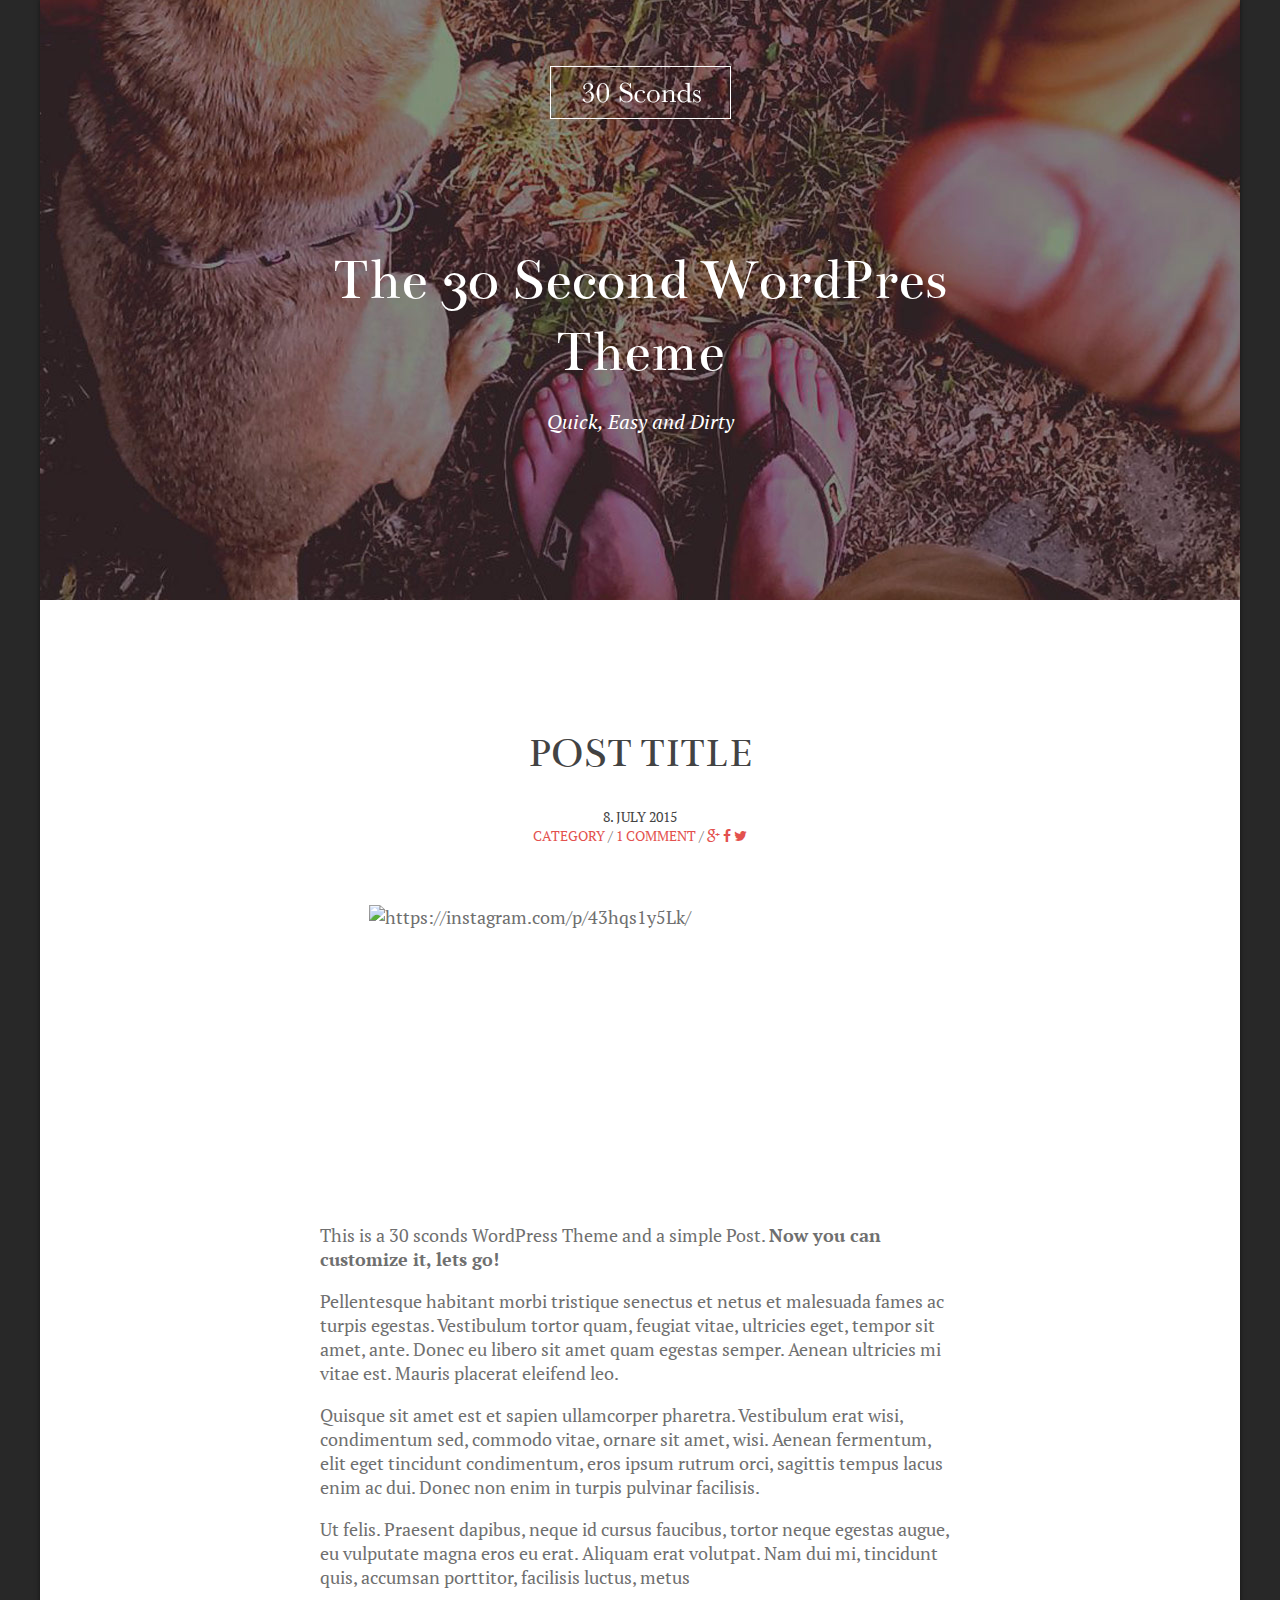
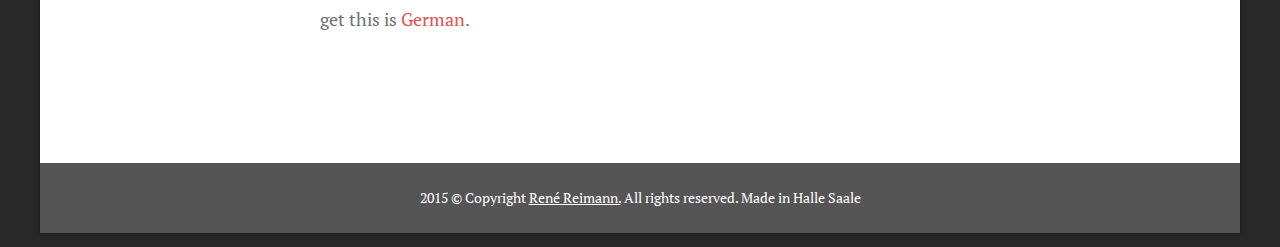
==== index.html @ 8d4a7275 "fix assests german" ====
<!DOCTYPE html>
<html>
  <head>
    <meta charset="utf-8">
    <title>
      The 30 Second WordPres Theme
    </title>
    <meta name="viewport" content="width=device-width, initial-scale=1.0">

    <link href='http://fonts.googleapis.com/css?family=Bentham|PT+Serif:400,700,400italic,700italic' rel='stylesheet' type='text/css'>
    <link href="../../style.css" rel="stylesheet" />
    <link href="../../fonts.css" rel="stylesheet" />

  </head>
  <body>
  
  <!-- Start blog display -->
  <div class="wrapper">
		
         <!-- Header -->
        <header class="header_wrap">
				
	        <section id="header-main" class="site_header row" style="background:url('../../images/coverimage.jpg')">
		        			
	        	<a href="http://derpixler.github.io/30-second-wordpress-theme/" id="logo" class="logo"></a>
                <h1>
                  <a href="HOME_URL">
                    The 30 Second WordPres Theme
                  </a>
                </h1>
                <p>
                  <a href="HOME_URL">
                    Quick, Easy and Dirty
                  </a>
                </p>
                
	        </section>

		</header>
        
        <!-- Posts Area -->
        <main id="primary">
	    	
	        <section id="main" class="main row">
	        				
                <article class="post" role="article" itemscope itemtype="http://schema.org/Article">
                    
                     <!-- Posts header -->
	                <header>
                        
	            	    <h1>
                            <a href="">
                                Post Title
                            </a>
                        </h1>		
                        
                         <!-- Posts header meta -->
                        <div class="entry-meta">
	                        <time itemprop="datePublished" datetime="DATETIME" itemprop="datePublished">
                                8. July 2015
                            </time>
                        
                            
                             <!-- social meida -->
                            <aside>
                                
                                <!-- categories -->
                                <span class="categories">
                                    <a href="#" rel="category">Category</a>
                                </span>
                                
                                <!-- comments count -->
                                <span class="comments"> / 
        	                	    <a href="#comments">
                                        <span class="count">1</span> Comment
                                    </a>
                                </span>
                                
                                <!-- social meida -->
                                <span class="social-share"> / 
                                    <a href="//plusone.google.com/_/+1/confirm?hl=de&url=http://www.playground.wp/?p=1" title="Share on Google+">
                                        <i class="fa fa-google-plus"></i>
                                    </a>
                                    
                                    <a href="//www.facebook.com/sharer.php?u=http://www.playground.wp/?p=1" title="Share on Facebook">
                                        <i class="fa fa-facebook"></i>
                                    </a>
                                    
                                    <a href="//twitter.com/share?url=http://www.playground.wp/?p=1" title="Share on Twitter">
                                        <i class="fa fa-twitter"></i>
                                    </a>
                                </span>
                            
                            </aside>
                            
                        </div>			
                    
                    </header>
                    
                    <!-- The Post -->
	                <main>
	            	    
                        <!-- Posts thumbnail -->
                        <div class="post-thumbnail">
	            	        <img width="543" height="300" src="https://igcdn-photos-f-a.akamaihd.net/hphotos-ak-xfa1/t51.2885-15/11377757_105053943173677_1490745724_n.jpg" class="attachment-post-thumbnail wp-post-image" alt="https://instagram.com/p/43hqs1y5Lk/" />	
                        </div>
	            	    
                        <!-- Post content -->
                        <p>This is a 30 sconds WordPress Theme and a simple Post. <b>Now you can customize it, lets go!</b></p>
                        <p>Pellentesque habitant morbi tristique senectus et netus et malesuada fames ac turpis egestas. Vestibulum tortor quam, feugiat vitae, ultricies eget, tempor sit amet, ante. Donec eu libero sit amet quam egestas semper. Aenean ultricies mi vitae est. Mauris placerat eleifend leo. </p>
                        <p>Quisque sit amet est et sapien ullamcorper pharetra. Vestibulum erat wisi, condimentum sed, commodo vitae, ornare sit amet, wisi. Aenean fermentum, elit eget tincidunt condimentum, eros ipsum rutrum orci, sagittis tempus lacus enim ac dui. Donec non enim in turpis pulvinar facilisis. </p>
                        <p>Ut felis. Praesent dapibus, neque id cursus faucibus, tortor neque egestas augue, eu vulputate magna eros eu erat. Aliquam erat volutpat. Nam dui mi, tincidunt quis, accumsan porttitor, facilisis luctus, metus</p>
	            		<p>get this is <a href="de/">German</a>.</p> 
                    </main>
	            
                    <!-- Posts footer -->
                    <footer>
                        
                        <!-- Posts comments -->
                        	
                    </footer>
                
                </article>		
            
	        </section>
        
        </main>
        
        <!-- Footer -->
        <footer class="site_footer">
        				
        	<section id="footer" class="footer row">
        				
        		<div class="infoline">
        			<p class="mp-site-info">
                        2015 &#169; Copyright <a href="http://www.rene-reimann.de" rel="designer">René Reimann.</a> All rights reserved. Made in Halle Saale
                    </p>		
                </div>
        
        	</section>
        
        </footer>

    </div>

  <!-- End blog display -->

</body>
</html>
---- style.css ----
article,
aside,
details,
figcaption,
figure,
footer,
header,
hgroup,
main,
nav,
section,
summary {
  display: block;
}
audio,
canvas,
video {
  display: inline-block;
}
audio:not([controls]) {
  display: none;
  height: 0;
}
[hidden],
template {
  display: none;
}
html {
  font-family: sans-serif;
  -webkit-text-size-adjust: 100%;
  -ms-text-size-adjust: 100%;
}
body {
  margin: 0;
}
a {
  background: transparent;
}
a:focus {
  outline: thin dotted;
}
a:active,
a:hover {
  outline: 0;
}
h1 {
  font-size: 2em;
  margin: 0.67em 0;
}
abbr.post header h1] {
  border-bottom: 1px dotted;
}
b,
strong {
  font-weight: bold;
}
dfn {
  font-style: italic;
}
hr {
  -moz-box-sizing: content-box;
  box-sizing: content-box;
  height: 0;
}
mark {
  background: #ff0;
  color: #000;
}
code,
kbd,
pre,
samp {
  font-family: monospace, serif;
  font-size: 1em;
}
pre {
  white-space: pre-wrap;
}
q {
  quotes: "\201C" "\201D" "\2018" "\2019";
}
small {
  font-size: 80%;
}
sub,
sup {
  font-size: 75%;
  line-height: 0;
  position: relative;
  vertical-align: baseline;
}
sup {
  top: -0.5em;
}
sub {
  bottom: -0.25em;
}
img {
  border: 0;
}
svg:not(:root) {
  overflow: hidden;
}
figure {
  margin: 0;
}
fieldset {
  border: 1px solid #c0c0c0;
  margin: 0 2px;
  padding: 0.35em 0.625em 0.75em;
}
legend {
  border: 0;
  padding: 0;
}
button,
input,
select,
textarea {
  font-family: inherit;
  font-size: 100%;
  margin: 0;
}
button,
input {
  line-height: normal;
}
button,
select {
  text-transform: none;
}
html input[type="button"],
button,
input[type="reset"],
input[type="submit"] {
  -webkit-appearance: button;
  cursor: pointer;
}
button[disabled],
html input[disabled] {
  cursor: default;
}
input[type="checkbox"],
input[type="radio"] {
  box-sizing: border-box;
  padding: 0;
}
input[type="search"] {
  -webkit-appearance: textfield;
  -webkit-box-sizing: content-box;
  -moz-box-sizing: content-box;
  box-sizing: content-box;
}
input[type="search"]::-webkit-search-cancel-button,
input[type="search"]::-webkit-search-decoration {
  -webkit-appearance: none;
}
button::-moz-focus-inner,
input::-moz-focus-inner {
  border: 0;
  padding: 0;
}
textarea {
  overflow: auto;
  vertical-align: top;
}
table {
  border-collapse: collapse;
  border-spacing: 0;
}
* {
  -webkit-box-sizing: border-box;
  -moz-box-sizing: border-box;
  box-sizing: border-box;
}
html {
  font-size: 1.125em;
  font-family: 'PT Serif';
  background-color: #282828;
}
img {
  max-width: 100%;
  height: auto;
}
.wp-caption {
  max-width: 100%;
}
a,
a:link,
a:visited {
  text-decoration: none;
  color: #e3514e;
}
a:hover,
a:active {
  text-decoration: none;
  color: #ff3632;
}
.wrapper {
  width: 100%;
  margin: 0 auto;
  max-width: 66.66666666666666rem;
  background-color: #ffffff;
  -webkit-box-shadow: 0 0 5px rgba(0,0,0,.5);
  -moz-box-shadow: 0 0 5px rgba(0,0,0,.5);
  box-shadow: 0 0 5px rgba(0,0,0,.5);
}
.header_wrap {
  display: table;
  width: 100%;
  background-color: #0d0603;
  height: 33.33333333333333rem;
  text-align: center;
}
.site_header {
  background-repeat: no-repeat; 
  background-position: center center;
  display: table-cell;
  vertical-align: middle;
  color: #ffffff;
}
.site_header .logo {
  background-image: url('images/logo.png');
  display: inline-block;
  width: 181px;
  height: 53px;
  margin-bottom: 6.666666666666666rem;
}
.site_header h1 {
  margin: 0 auto;
  max-width: 38.888888888888886rem;
  font-family: 'Bentham';
  font-size: 3.333333333333333rem;
  font-weight: 400;
}
.site_header h1 a {
  color: inherit;
}
.site_header p {
  margin-bottom: 5.555555555555555rem;
  font-size: 1.1111111111111112rem;
  font-style: italic;
}
.site_header p a {
  color: inherit;
}
.site_footer .infoline a {
  color: #fff;
  text-decoration:underline;
}
.site_footer .infoline a:hover {
  text-decoration:none;
}
 #primary {
  display: block;
  min-height: 16.666666666666664rem;
  max-width: 35.55555555555556rem;
  margin: 0 auto;
  color: #6f6f6f;
}
.tag_header {
  text-align: center;
  font-weight: normal;
  text-transform: uppercase;
  margin-top: 4.444444444444445rem;
}
.entry-meta {
  text-align: center;
  font-size: 0.7777777777777777rem;
  text-transform: uppercase;
  margin-bottom: 3.333333333333333rem;
}
.entry-meta time,
.post_tags {
  display: inline-block;
  color: #434343;
}
.entry-meta time a,
.post_tags a {
  color: inherit;
}
.entry-meta time a:hover,
.post_tags a:hover {
  color: #ff3632;
}
.separator {
  margin-left: 1.1111111111111112rem;
  margin-right: 1.1111111111111112rem;
}
.post {
  padding-top: 5.555555555555555rem;
}
.post:last-of-type {
  padding-bottom: 5.555555555555555rem;
}
.post h1,
.post h2,
.post h3,
.post h4,
.post h5,
.post h6 {
  font-weight: 400;
  color: #434343;
}
.post img {
  display: block;
  margin-left: auto;
  margin-right: auto;
}
.post header h1 {
  font-family: 'Bentham';
  font-size: 2.333333333333333rem;
  font-weight: 400;
  text-transform: uppercase;
  text-align: center;
  color: #434343;
}
.post header h1 a {
  color: inherit;
}
.post header h1 a:hover,
.post header h1 a:active {
  color: #5d5d5d;
}


.comment-author img {
  float: left;
  height: 83px;
  width: 83px;
  margin-right: 15px;
}

.link_display {
  font-size: 1.2em;
  text-align: center;
}
.after_post {
  text-align: center;
  margin-top: 3em;
  font-weight: bold;
}
.nav_links {
  text-align: center;
  margin-bottom: 6em;
}
.social_links {
  width: 100%;
  max-width: 35.55555555555556rem;
  margin: 3.333333333333333rem auto 6.111111111111111rem;
}
.social_links:before,
.social_links:after {
  content: " ";
  display: table;
}
.social_links:after {
  clear: both;
}
.social_col {
  float: left;
  line-height: 3rem;
  font-size: 0.8888888888888888rem;
  text-align: center;
  color: #555555;
  border-width: 0.05555555555555555rem 0 0.05555555555555555rem 0.05555555555555555rem;
  border-color: #838383;
  border-style: solid;
}
.social_col a {
  width: 100%;
  height: 100%;
  display: block;
  color: inherit;
}
.social_col:last-of-type {
  border-right-width: 0.05555555555555555rem;
}
.social_col:hover {
  border-color: #ff3632 #838383;
}
.social_col:hover a {
  background-color: #ff3632;
  color: #fff;
}
.social_col:hover:last-of-type {
  border-right-color: #ff3632;
}
.social_col:hover:first-of-type {
  border-color: #838383;
}
/* two items */
.social_col:first-child:nth-last-child(2),
.social_col:first-child:nth-last-child(2) ~ .social_col {
  width: 50%;
}
/* three items */
.social_col:first-child:nth-last-child(3),
.social_col:first-child:nth-last-child(3) ~ .social_col {
  width: 33.3333%;
}
/* four items */
.social_col:first-child:nth-last-child(4),
.social_col:first-child:nth-last-child(4) ~ .social_col {
  width: 25%;
}
.site_footer {
  background-color: #555555;
  color: #ffffff;
  text-align: center;
  line-height: 3.888888888888889rem;
  font-size: 0.7777777777777777rem;
}
@media (max-width: 44rem) {
  .site_header img {
    margin-bottom: 2.2222222222222223rem;
  }
   #primary {
    padding-left: 2.2222222222222223rem;
    padding-right: 2.2222222222222223rem;
  }
}
@media (max-width: 30rem) {
  .site_header {
    padding-left: 1.1111111111111112rem;
    padding-right: 1.1111111111111112rem;
  }
  .site_header h1 {
    font-size: 2.5rem;
  }
  .site_header p {
    margin-bottom: 2.7777777777777777rem;
  }
  .post {
    padding-top: 2.7777777777777777rem;
  }
  .post:last-of-type {
    padding-bottom: 2.7777777777777777rem;
  }
  .post header h1 {
    font-size: 2rem;
  }
  .social_links {
    margin: 0 auto 3.0555555555555554rem;
  }
  .social_col {
    line-height: 2.2222222222222223rem;
    font-size: 0.6666666666666666rem;
  }
  .site_footer {
    padding: 0.5555555555555556rem;
    line-height: normal;
  }
}
@media (max-width: 10em) {
  html {
    min-width: 10em;
  }
}
---- fonts.css ----
/**
 * Feature Name: Font Awesome
 * Version:      4.1.0
 * Author:       @davegandy
 * Author URI:   http://fontawesome.io
 * License:      http://fontawesome.io/license (Font: SIL OFL 1.1, CSS: MIT License)
 */
@font-face {
	font-family: 'FontAwesome';
	src: url('../fonts/fontawesome-webfont.eot?v=4.1.0');
	src: url('../fonts/fontawesome-webfont.eot?#iefix&v=4.1.0') format('embedded-opentype'), url('../fonts/fontawesome-webfont.woff?v=4.1.0') format('woff'), url('../fonts/fontawesome-webfont.ttf?v=4.1.0') format('truetype'), url('../fonts/fontawesome-webfont.svg?v=4.1.0#fontawesomeregular') format('svg');
	font-weight: normal;
	font-style: normal;
}
.fa {
	display: inline-block;
	font-family: FontAwesome;
	font-style: normal;
	font-weight: normal;
	line-height: 1;
	-webkit-font-smoothing: antialiased;
	-moz-osx-font-smoothing: grayscale;
}
/* makes the font 33% larger relative to the icon container */
.fa-lg {
	font-size: 1.33333333em;
	line-height: 0.75em;
	vertical-align: -15%;
}
.fa-2x {
	font-size: 2em;
}
.fa-3x {
	font-size: 3em;
}
.fa-4x {
	font-size: 4em;
}
.fa-5x {
	font-size: 5em;
}
.fa-fw {
	width: 1.28571429em;
	text-align: center;
}
.fa-ul {
	padding-left: 0;
	margin-left: 2.14285714em;
	list-style-type: none;
}
.fa-ul > li {
	position: relative;
}
.fa-li {
	position: absolute;
	left: -2.14285714em;
	width: 2.14285714em;
	top: 0.14285714em;
	text-align: center;
}
.fa-li.fa-lg {
	left: -1.85714286em;
}
.fa-border {
	padding: .2em .25em .15em;
	border: solid 0.08em #eeeeee;
	border-radius: .1em;
}
.pull-right {
	float: right;
}
.pull-left {
	float: left;
}
.fa.pull-left {
	margin-right: .3em;
}
.fa.pull-right {
	margin-left: .3em;
}
.fa-spin {
	-webkit-animation: spin 2s infinite linear;
	-moz-animation: spin 2s infinite linear;
	-o-animation: spin 2s infinite linear;
	animation: spin 2s infinite linear;
}
@-moz-keyframes spin {
	0% {
		-moz-transform: rotate(0deg);
	}
	100% {
		-moz-transform: rotate(359deg);
	}
}
@-webkit-keyframes spin {
	0% {
		-webkit-transform: rotate(0deg);
	}
	100% {
		-webkit-transform: rotate(359deg);
	}
}
@-o-keyframes spin {
	0% {
		-o-transform: rotate(0deg);
	}
	100% {
		-o-transform: rotate(359deg);
	}
}
@keyframes spin {
	0% {
		-webkit-transform: rotate(0deg);
		transform: rotate(0deg);
	}
	100% {
		-webkit-transform: rotate(359deg);
		transform: rotate(359deg);
	}
}
.fa-rotate-90 {
	filter: progid:DXImageTransform.Microsoft.BasicImage(rotation=1);
	-webkit-transform: rotate(90deg);
	-moz-transform: rotate(90deg);
	-ms-transform: rotate(90deg);
	-o-transform: rotate(90deg);
	transform: rotate(90deg);
}
.fa-rotate-180 {
	filter: progid:DXImageTransform.Microsoft.BasicImage(rotation=2);
	-webkit-transform: rotate(180deg);
	-moz-transform: rotate(180deg);
	-ms-transform: rotate(180deg);
	-o-transform: rotate(180deg);
	transform: rotate(180deg);
}
.fa-rotate-270 {
	filter: progid:DXImageTransform.Microsoft.BasicImage(rotation=3);
	-webkit-transform: rotate(270deg);
	-moz-transform: rotate(270deg);
	-ms-transform: rotate(270deg);
	-o-transform: rotate(270deg);
	transform: rotate(270deg);
}
.fa-flip-horizontal {
	filter: progid:DXImageTransform.Microsoft.BasicImage(rotation=0, mirror=1);
	-webkit-transform: scale(-1, 1);
	-moz-transform: scale(-1, 1);
	-ms-transform: scale(-1, 1);
	-o-transform: scale(-1, 1);
	transform: scale(-1, 1);
}
.fa-flip-vertical {
	filter: progid:DXImageTransform.Microsoft.BasicImage(rotation=2, mirror=1);
	-webkit-transform: scale(1, -1);
	-moz-transform: scale(1, -1);
	-ms-transform: scale(1, -1);
	-o-transform: scale(1, -1);
	transform: scale(1, -1);
}
.fa-stack {
	position: relative;
	display: inline-block;
	width: 2em;
	height: 2em;
	line-height: 2em;
	vertical-align: middle;
}
.fa-stack-1x,
.fa-stack-2x {
	position: absolute;
	left: 0;
	width: 100%;
	text-align: center;
}
.fa-stack-1x {
	line-height: inherit;
}
.fa-stack-2x {
	font-size: 2em;
}
.fa-inverse {
	color: #ffffff;
}
/* Font Awesome uses the Unicode Private Use Area (PUA) to ensure screen
	 readers do not read off random characters that represent icons */
.fa-glass:before {
	content: "\f000";
}
.fa-music:before {
	content: "\f001";
}
.fa-search:before {
	content: "\f002";
}
.fa-envelope-o:before {
	content: "\f003";
}
.fa-heart:before {
	content: "\f004";
}
.fa-star:before {
	content: "\f005";
}
.fa-star-o:before {
	content: "\f006";
}
.fa-user:before {
	content: "\f007";
}
.fa-film:before {
	content: "\f008";
}
.fa-th-large:before {
	content: "\f009";
}
.fa-th:before {
	content: "\f00a";
}
.fa-th-list:before {
	content: "\f00b";
}
.fa-check:before {
	content: "\f00c";
}
.fa-times:before {
	content: "\f00d";
}
.fa-search-plus:before {
	content: "\f00e";
}
.fa-search-minus:before {
	content: "\f010";
}
.fa-power-off:before {
	content: "\f011";
}
.fa-signal:before {
	content: "\f012";
}
.fa-gear:before,
.fa-cog:before {
	content: "\f013";
}
.fa-trash-o:before {
	content: "\f014";
}
.fa-home:before {
	content: "\f015";
}
.fa-file-o:before {
	content: "\f016";
}
.fa-clock-o:before {
	content: "\f017";
}
.fa-road:before {
	content: "\f018";
}
.fa-download:before {
	content: "\f019";
}
.fa-arrow-circle-o-down:before {
	content: "\f01a";
}
.fa-arrow-circle-o-up:before {
	content: "\f01b";
}
.fa-inbox:before {
	content: "\f01c";
}
.fa-play-circle-o:before {
	content: "\f01d";
}
.fa-rotate-right:before,
.fa-repeat:before {
	content: "\f01e";
}
.fa-refresh:before {
	content: "\f021";
}
.fa-list-alt:before {
	content: "\f022";
}
.fa-lock:before {
	content: "\f023";
}
.fa-flag:before {
	content: "\f024";
}
.fa-headphones:before {
	content: "\f025";
}
.fa-volume-off:before {
	content: "\f026";
}
.fa-volume-down:before {
	content: "\f027";
}
.fa-volume-up:before {
	content: "\f028";
}
.fa-qrcode:before {
	content: "\f029";
}
.fa-barcode:before {
	content: "\f02a";
}
.fa-tag:before {
	content: "\f02b";
}
.fa-tags:before {
	content: "\f02c";
}
.fa-book:before {
	content: "\f02d";
}
.fa-bookmark:before {
	content: "\f02e";
}
.fa-print:before {
	content: "\f02f";
}
.fa-camera:before {
	content: "\f030";
}
.fa-font:before {
	content: "\f031";
}
.fa-bold:before {
	content: "\f032";
}
.fa-italic:before {
	content: "\f033";
}
.fa-text-height:before {
	content: "\f034";
}
.fa-text-width:before {
	content: "\f035";
}
.fa-align-left:before {
	content: "\f036";
}
.fa-align-center:before {
	content: "\f037";
}
.fa-align-right:before {
	content: "\f038";
}
.fa-align-justify:before {
	content: "\f039";
}
.fa-list:before {
	content: "\f03a";
}
.fa-dedent:before,
.fa-outdent:before {
	content: "\f03b";
}
.fa-indent:before {
	content: "\f03c";
}
.fa-video-camera:before {
	content: "\f03d";
}
.fa-photo:before,
.fa-image:before,
.fa-picture-o:before {
	content: "\f03e";
}
.fa-pencil:before {
	content: "\f040";
}
.fa-map-marker:before {
	content: "\f041";
}
.fa-adjust:before {
	content: "\f042";
}
.fa-tint:before {
	content: "\f043";
}
.fa-edit:before,
.fa-pencil-square-o:before {
	content: "\f044";
}
.fa-share-square-o:before {
	content: "\f045";
}
.fa-check-square-o:before {
	content: "\f046";
}
.fa-arrows:before {
	content: "\f047";
}
.fa-step-backward:before {
	content: "\f048";
}
.fa-fast-backward:before {
	content: "\f049";
}
.fa-backward:before {
	content: "\f04a";
}
.fa-play:before {
	content: "\f04b";
}
.fa-pause:before {
	content: "\f04c";
}
.fa-stop:before {
	content: "\f04d";
}
.fa-forward:before {
	content: "\f04e";
}
.fa-fast-forward:before {
	content: "\f050";
}
.fa-step-forward:before {
	content: "\f051";
}
.fa-eject:before {
	content: "\f052";
}
.fa-chevron-left:before {
	content: "\f053";
}
.fa-chevron-right:before {
	content: "\f054";
}
.fa-plus-circle:before {
	content: "\f055";
}
.fa-minus-circle:before {
	content: "\f056";
}
.fa-times-circle:before {
	content: "\f057";
}
.fa-check-circle:before {
	content: "\f058";
}
.fa-question-circle:before {
	content: "\f059";
}
.fa-info-circle:before {
	content: "\f05a";
}
.fa-crosshairs:before {
	content: "\f05b";
}
.fa-times-circle-o:before {
	content: "\f05c";
}
.fa-check-circle-o:before {
	content: "\f05d";
}
.fa-ban:before {
	content: "\f05e";
}
.fa-arrow-left:before {
	content: "\f060";
}
.fa-arrow-right:before {
	content: "\f061";
}
.fa-arrow-up:before {
	content: "\f062";
}
.fa-arrow-down:before {
	content: "\f063";
}
.fa-mail-forward:before,
.fa-share:before {
	content: "\f064";
}
.fa-expand:before {
	content: "\f065";
}
.fa-compress:before {
	content: "\f066";
}
.fa-plus:before {
	content: "\f067";
}
.fa-minus:before {
	content: "\f068";
}
.fa-asterisk:before {
	content: "\f069";
}
.fa-exclamation-circle:before {
	content: "\f06a";
}
.fa-gift:before {
	content: "\f06b";
}
.fa-leaf:before {
	content: "\f06c";
}
.fa-fire:before {
	content: "\f06d";
}
.fa-eye:before {
	content: "\f06e";
}
.fa-eye-slash:before {
	content: "\f070";
}
.fa-warning:before,
.fa-exclamation-triangle:before {
	content: "\f071";
}
.fa-plane:before {
	content: "\f072";
}
.fa-calendar:before {
	content: "\f073";
}
.fa-random:before {
	content: "\f074";
}
.fa-comment:before {
	content: "\f075";
}
.fa-magnet:before {
	content: "\f076";
}
.fa-chevron-up:before {
	content: "\f077";
}
.fa-chevron-down:before {
	content: "\f078";
}
.fa-retweet:before {
	content: "\f079";
}
.fa-shopping-cart:before {
	content: "\f07a";
}
.fa-folder:before {
	content: "\f07b";
}
.fa-folder-open:before {
	content: "\f07c";
}
.fa-arrows-v:before {
	content: "\f07d";
}
.fa-arrows-h:before {
	content: "\f07e";
}
.fa-bar-chart-o:before {
	content: "\f080";
}
.fa-twitter-square:before {
	content: "\f081";
}
.fa-facebook-square:before {
	content: "\f082";
}
.fa-camera-retro:before {
	content: "\f083";
}
.fa-key:before {
	content: "\f084";
}
.fa-gears:before,
.fa-cogs:before {
	content: "\f085";
}
.fa-comments:before {
	content: "\f086";
}
.fa-thumbs-o-up:before {
	content: "\f087";
}
.fa-thumbs-o-down:before {
	content: "\f088";
}
.fa-star-half:before {
	content: "\f089";
}
.fa-heart-o:before {
	content: "\f08a";
}
.fa-sign-out:before {
	content: "\f08b";
}
.fa-linkedin-square:before {
	content: "\f08c";
}
.fa-thumb-tack:before {
	content: "\f08d";
}
.fa-external-link:before {
	content: "\f08e";
}
.fa-sign-in:before {
	content: "\f090";
}
.fa-trophy:before {
	content: "\f091";
}
.fa-github-square:before {
	content: "\f092";
}
.fa-upload:before {
	content: "\f093";
}
.fa-lemon-o:before {
	content: "\f094";
}
.fa-phone:before {
	content: "\f095";
}
.fa-square-o:before {
	content: "\f096";
}
.fa-bookmark-o:before {
	content: "\f097";
}
.fa-phone-square:before {
	content: "\f098";
}
.fa-twitter:before {
	content: "\f099";
}
.fa-facebook:before {
	content: "\f09a";
}
.fa-github:before {
	content: "\f09b";
}
.fa-unlock:before {
	content: "\f09c";
}
.fa-credit-card:before {
	content: "\f09d";
}
.fa-rss:before {
	content: "\f09e";
}
.fa-hdd-o:before {
	content: "\f0a0";
}
.fa-bullhorn:before {
	content: "\f0a1";
}
.fa-bell:before {
	content: "\f0f3";
}
.fa-certificate:before {
	content: "\f0a3";
}
.fa-hand-o-right:before {
	content: "\f0a4";
}
.fa-hand-o-left:before {
	content: "\f0a5";
}
.fa-hand-o-up:before {
	content: "\f0a6";
}
.fa-hand-o-down:before {
	content: "\f0a7";
}
.fa-arrow-circle-left:before {
	content: "\f0a8";
}
.fa-arrow-circle-right:before {
	content: "\f0a9";
}
.fa-arrow-circle-up:before {
	content: "\f0aa";
}
.fa-arrow-circle-down:before {
	content: "\f0ab";
}
.fa-globe:before {
	content: "\f0ac";
}
.fa-wrench:before {
	content: "\f0ad";
}
.fa-tasks:before {
	content: "\f0ae";
}
.fa-filter:before {
	content: "\f0b0";
}
.fa-briefcase:before {
	content: "\f0b1";
}
.fa-arrows-alt:before {
	content: "\f0b2";
}
.fa-group:before,
.fa-users:before {
	content: "\f0c0";
}
.fa-chain:before,
.fa-link:before {
	content: "\f0c1";
}
.fa-cloud:before {
	content: "\f0c2";
}
.fa-flask:before {
	content: "\f0c3";
}
.fa-cut:before,
.fa-scissors:before {
	content: "\f0c4";
}
.fa-copy:before,
.fa-files-o:before {
	content: "\f0c5";
}
.fa-paperclip:before {
	content: "\f0c6";
}
.fa-save:before,
.fa-floppy-o:before {
	content: "\f0c7";
}
.fa-square:before {
	content: "\f0c8";
}
.fa-navicon:before,
.fa-reorder:before,
.fa-bars:before {
	content: "\f0c9";
}
.fa-list-ul:before {
	content: "\f0ca";
}
.fa-list-ol:before {
	content: "\f0cb";
}
.fa-strikethrough:before {
	content: "\f0cc";
}
.fa-underline:before {
	content: "\f0cd";
}
.fa-table:before {
	content: "\f0ce";
}
.fa-magic:before {
	content: "\f0d0";
}
.fa-truck:before {
	content: "\f0d1";
}
.fa-pinterest:before {
	content: "\f0d2";
}
.fa-pinterest-square:before {
	content: "\f0d3";
}
.fa-google-plus-square:before {
	content: "\f0d4";
}
.fa-google-plus:before {
	content: "\f0d5";
}
.fa-money:before {
	content: "\f0d6";
}
.fa-caret-down:before {
	content: "\f0d7";
}
.fa-caret-up:before {
	content: "\f0d8";
}
.fa-caret-left:before {
	content: "\f0d9";
}
.fa-caret-right:before {
	content: "\f0da";
}
.fa-columns:before {
	content: "\f0db";
}
.fa-unsorted:before,
.fa-sort:before {
	content: "\f0dc";
}
.fa-sort-down:before,
.fa-sort-desc:before {
	content: "\f0dd";
}
.fa-sort-up:before,
.fa-sort-asc:before {
	content: "\f0de";
}
.fa-envelope:before {
	content: "\f0e0";
}
.fa-linkedin:before {
	content: "\f0e1";
}
.fa-rotate-left:before,
.fa-undo:before {
	content: "\f0e2";
}
.fa-legal:before,
.fa-gavel:before {
	content: "\f0e3";
}
.fa-dashboard:before,
.fa-tachometer:before {
	content: "\f0e4";
}
.fa-comment-o:before {
	content: "\f0e5";
}
.fa-comments-o:before {
	content: "\f0e6";
}
.fa-flash:before,
.fa-bolt:before {
	content: "\f0e7";
}
.fa-sitemap:before {
	content: "\f0e8";
}
.fa-umbrella:before {
	content: "\f0e9";
}
.fa-paste:before,
.fa-clipboard:before {
	content: "\f0ea";
}
.fa-lightbulb-o:before {
	content: "\f0eb";
}
.fa-exchange:before {
	content: "\f0ec";
}
.fa-cloud-download:before {
	content: "\f0ed";
}
.fa-cloud-upload:before {
	content: "\f0ee";
}
.fa-user-md:before {
	content: "\f0f0";
}
.fa-stethoscope:before {
	content: "\f0f1";
}
.fa-suitcase:before {
	content: "\f0f2";
}
.fa-bell-o:before {
	content: "\f0a2";
}
.fa-coffee:before {
	content: "\f0f4";
}
.fa-cutlery:before {
	content: "\f0f5";
}
.fa-file-text-o:before {
	content: "\f0f6";
}
.fa-building-o:before {
	content: "\f0f7";
}
.fa-hospital-o:before {
	content: "\f0f8";
}
.fa-ambulance:before {
	content: "\f0f9";
}
.fa-medkit:before {
	content: "\f0fa";
}
.fa-fighter-jet:before {
	content: "\f0fb";
}
.fa-beer:before {
	content: "\f0fc";
}
.fa-h-square:before {
	content: "\f0fd";
}
.fa-plus-square:before {
	content: "\f0fe";
}
.fa-angle-double-left:before {
	content: "\f100";
}
.fa-angle-double-right:before {
	content: "\f101";
}
.fa-angle-double-up:before {
	content: "\f102";
}
.fa-angle-double-down:before {
	content: "\f103";
}
.fa-angle-left:before {
	content: "\f104";
}
.fa-angle-right:before {
	content: "\f105";
}
.fa-angle-up:before {
	content: "\f106";
}
.fa-angle-down:before {
	content: "\f107";
}
.fa-desktop:before {
	content: "\f108";
}
.fa-laptop:before {
	content: "\f109";
}
.fa-tablet:before {
	content: "\f10a";
}
.fa-mobile-phone:before,
.fa-mobile:before {
	content: "\f10b";
}
.fa-circle-o:before {
	content: "\f10c";
}
.fa-quote-left:before {
	content: "\f10d";
}
.fa-quote-right:before {
	content: "\f10e";
}
.fa-spinner:before {
	content: "\f110";
}
.fa-circle:before {
	content: "\f111";
}
.fa-mail-reply:before,
.fa-reply:before {
	content: "\f112";
}
.fa-github-alt:before {
	content: "\f113";
}
.fa-folder-o:before {
	content: "\f114";
}
.fa-folder-open-o:before {
	content: "\f115";
}
.fa-smile-o:before {
	content: "\f118";
}
.fa-frown-o:before {
	content: "\f119";
}
.fa-meh-o:before {
	content: "\f11a";
}
.fa-gamepad:before {
	content: "\f11b";
}
.fa-keyboard-o:before {
	content: "\f11c";
}
.fa-flag-o:before {
	content: "\f11d";
}
.fa-flag-checkered:before {
	content: "\f11e";
}
.fa-terminal:before {
	content: "\f120";
}
.fa-code:before {
	content: "\f121";
}
.fa-mail-reply-all:before,
.fa-reply-all:before {
	content: "\f122";
}
.fa-star-half-empty:before,
.fa-star-half-full:before,
.fa-star-half-o:before {
	content: "\f123";
}
.fa-location-arrow:before {
	content: "\f124";
}
.fa-crop:before {
	content: "\f125";
}
.fa-code-fork:before {
	content: "\f126";
}
.fa-unlink:before,
.fa-chain-broken:before {
	content: "\f127";
}
.fa-question:before {
	content: "\f128";
}
.fa-info:before {
	content: "\f129";
}
.fa-exclamation:before {
	content: "\f12a";
}
.fa-superscript:before {
	content: "\f12b";
}
.fa-subscript:before {
	content: "\f12c";
}
.fa-eraser:before {
	content: "\f12d";
}
.fa-puzzle-piece:before {
	content: "\f12e";
}
.fa-microphone:before {
	content: "\f130";
}
.fa-microphone-slash:before {
	content: "\f131";
}
.fa-shield:before {
	content: "\f132";
}
.fa-calendar-o:before {
	content: "\f133";
}
.fa-fire-extinguisher:before {
	content: "\f134";
}
.fa-rocket:before {
	content: "\f135";
}
.fa-maxcdn:before {
	content: "\f136";
}
.fa-chevron-circle-left:before {
	content: "\f137";
}
.fa-chevron-circle-right:before {
	content: "\f138";
}
.fa-chevron-circle-up:before {
	content: "\f139";
}
.fa-chevron-circle-down:before {
	content: "\f13a";
}
.fa-html5:before {
	content: "\f13b";
}
.fa-css3:before {
	content: "\f13c";
}
.fa-anchor:before {
	content: "\f13d";
}
.fa-unlock-alt:before {
	content: "\f13e";
}
.fa-bullseye:before {
	content: "\f140";
}
.fa-ellipsis-h:before {
	content: "\f141";
}
.fa-ellipsis-v:before {
	content: "\f142";
}
.fa-rss-square:before {
	content: "\f143";
}
.fa-play-circle:before {
	content: "\f144";
}
.fa-ticket:before {
	content: "\f145";
}
.fa-minus-square:before {
	content: "\f146";
}
.fa-minus-square-o:before {
	content: "\f147";
}
.fa-level-up:before {
	content: "\f148";
}
.fa-level-down:before {
	content: "\f149";
}
.fa-check-square:before {
	content: "\f14a";
}
.fa-pencil-square:before {
	content: "\f14b";
}
.fa-external-link-square:before {
	content: "\f14c";
}
.fa-share-square:before {
	content: "\f14d";
}
.fa-compass:before {
	content: "\f14e";
}
.fa-toggle-down:before,
.fa-caret-square-o-down:before {
	content: "\f150";
}
.fa-toggle-up:before,
.fa-caret-square-o-up:before {
	content: "\f151";
}
.fa-toggle-right:before,
.fa-caret-square-o-right:before {
	content: "\f152";
}
.fa-euro:before,
.fa-eur:before {
	content: "\f153";
}
.fa-gbp:before {
	content: "\f154";
}
.fa-dollar:before,
.fa-usd:before {
	content: "\f155";
}
.fa-rupee:before,
.fa-inr:before {
	content: "\f156";
}
.fa-cny:before,
.fa-rmb:before,
.fa-yen:before,
.fa-jpy:before {
	content: "\f157";
}
.fa-ruble:before,
.fa-rouble:before,
.fa-rub:before {
	content: "\f158";
}
.fa-won:before,
.fa-krw:before {
	content: "\f159";
}
.fa-bitcoin:before,
.fa-btc:before {
	content: "\f15a";
}
.fa-file:before {
	content: "\f15b";
}
.fa-file-text:before {
	content: "\f15c";
}
.fa-sort-alpha-asc:before {
	content: "\f15d";
}
.fa-sort-alpha-desc:before {
	content: "\f15e";
}
.fa-sort-amount-asc:before {
	content: "\f160";
}
.fa-sort-amount-desc:before {
	content: "\f161";
}
.fa-sort-numeric-asc:before {
	content: "\f162";
}
.fa-sort-numeric-desc:before {
	content: "\f163";
}
.fa-thumbs-up:before {
	content: "\f164";
}
.fa-thumbs-down:before {
	content: "\f165";
}
.fa-youtube-square:before {
	content: "\f166";
}
.fa-youtube:before {
	content: "\f167";
}
.fa-xing:before {
	content: "\f168";
}
.fa-xing-square:before {
	content: "\f169";
}
.fa-youtube-play:before {
	content: "\f16a";
}
.fa-dropbox:before {
	content: "\f16b";
}
.fa-stack-overflow:before {
	content: "\f16c";
}
.fa-instagram:before {
	content: "\f16d";
}
.fa-flickr:before {
	content: "\f16e";
}
.fa-adn:before {
	content: "\f170";
}
.fa-bitbucket:before {
	content: "\f171";
}
.fa-bitbucket-square:before {
	content: "\f172";
}
.fa-tumblr:before {
	content: "\f173";
}
.fa-tumblr-square:before {
	content: "\f174";
}
.fa-long-arrow-down:before {
	content: "\f175";
}
.fa-long-arrow-up:before {
	content: "\f176";
}
.fa-long-arrow-left:before {
	content: "\f177";
}
.fa-long-arrow-right:before {
	content: "\f178";
}
.fa-apple:before {
	content: "\f179";
}
.fa-windows:before {
	content: "\f17a";
}
.fa-android:before {
	content: "\f17b";
}
.fa-linux:before {
	content: "\f17c";
}
.fa-dribbble:before {
	content: "\f17d";
}
.fa-skype:before {
	content: "\f17e";
}
.fa-foursquare:before {
	content: "\f180";
}
.fa-trello:before {
	content: "\f181";
}
.fa-female:before {
	content: "\f182";
}
.fa-male:before {
	content: "\f183";
}
.fa-gittip:before {
	content: "\f184";
}
.fa-sun-o:before {
	content: "\f185";
}
.fa-moon-o:before {
	content: "\f186";
}
.fa-archive:before {
	content: "\f187";
}
.fa-bug:before {
	content: "\f188";
}
.fa-vk:before {
	content: "\f189";
}
.fa-weibo:before {
	content: "\f18a";
}
.fa-renren:before {
	content: "\f18b";
}
.fa-pagelines:before {
	content: "\f18c";
}
.fa-stack-exchange:before {
	content: "\f18d";
}
.fa-arrow-circle-o-right:before {
	content: "\f18e";
}
.fa-arrow-circle-o-left:before {
	content: "\f190";
}
.fa-toggle-left:before,
.fa-caret-square-o-left:before {
	content: "\f191";
}
.fa-dot-circle-o:before {
	content: "\f192";
}
.fa-wheelchair:before {
	content: "\f193";
}
.fa-vimeo-square:before {
	content: "\f194";
}
.fa-turkish-lira:before,
.fa-try:before {
	content: "\f195";
}
.fa-plus-square-o:before {
	content: "\f196";
}
.fa-space-shuttle:before {
	content: "\f197";
}
.fa-slack:before {
	content: "\f198";
}
.fa-envelope-square:before {
	content: "\f199";
}
.fa-wordpress:before {
	content: "\f19a";
}
.fa-openid:before {
	content: "\f19b";
}
.fa-institution:before,
.fa-bank:before,
.fa-university:before {
	content: "\f19c";
}
.fa-mortar-board:before,
.fa-graduation-cap:before {
	content: "\f19d";
}
.fa-yahoo:before {
	content: "\f19e";
}
.fa-google:before {
	content: "\f1a0";
}
.fa-reddit:before {
	content: "\f1a1";
}
.fa-reddit-square:before {
	content: "\f1a2";
}
.fa-stumbleupon-circle:before {
	content: "\f1a3";
}
.fa-stumbleupon:before {
	content: "\f1a4";
}
.fa-delicious:before {
	content: "\f1a5";
}
.fa-digg:before {
	content: "\f1a6";
}
.fa-pied-piper-square:before,
.fa-pied-piper:before {
	content: "\f1a7";
}
.fa-pied-piper-alt:before {
	content: "\f1a8";
}
.fa-drupal:before {
	content: "\f1a9";
}
.fa-joomla:before {
	content: "\f1aa";
}
.fa-language:before {
	content: "\f1ab";
}
.fa-fax:before {
	content: "\f1ac";
}
.fa-building:before {
	content: "\f1ad";
}
.fa-child:before {
	content: "\f1ae";
}
.fa-paw:before {
	content: "\f1b0";
}
.fa-spoon:before {
	content: "\f1b1";
}
.fa-cube:before {
	content: "\f1b2";
}
.fa-cubes:before {
	content: "\f1b3";
}
.fa-behance:before {
	content: "\f1b4";
}
.fa-behance-square:before {
	content: "\f1b5";
}
.fa-steam:before {
	content: "\f1b6";
}
.fa-steam-square:before {
	content: "\f1b7";
}
.fa-recycle:before {
	content: "\f1b8";
}
.fa-automobile:before,
.fa-car:before {
	content: "\f1b9";
}
.fa-cab:before,
.fa-taxi:before {
	content: "\f1ba";
}
.fa-tree:before {
	content: "\f1bb";
}
.fa-spotify:before {
	content: "\f1bc";
}
.fa-deviantart:before {
	content: "\f1bd";
}
.fa-soundcloud:before {
	content: "\f1be";
}
.fa-database:before {
	content: "\f1c0";
}
.fa-file-pdf-o:before {
	content: "\f1c1";
}
.fa-file-word-o:before {
	content: "\f1c2";
}
.fa-file-excel-o:before {
	content: "\f1c3";
}
.fa-file-powerpoint-o:before {
	content: "\f1c4";
}
.fa-file-photo-o:before,
.fa-file-picture-o:before,
.fa-file-image-o:before {
	content: "\f1c5";
}
.fa-file-zip-o:before,
.fa-file-archive-o:before {
	content: "\f1c6";
}
.fa-file-sound-o:before,
.fa-file-audio-o:before {
	content: "\f1c7";
}
.fa-file-movie-o:before,
.fa-file-video-o:before {
	content: "\f1c8";
}
.fa-file-code-o:before {
	content: "\f1c9";
}
.fa-vine:before {
	content: "\f1ca";
}
.fa-codepen:before {
	content: "\f1cb";
}
.fa-jsfiddle:before {
	content: "\f1cc";
}
.fa-life-bouy:before,
.fa-life-saver:before,
.fa-support:before,
.fa-life-ring:before {
	content: "\f1cd";
}
.fa-circle-o-notch:before {
	content: "\f1ce";
}
.fa-ra:before,
.fa-rebel:before {
	content: "\f1d0";
}
.fa-ge:before,
.fa-empire:before {
	content: "\f1d1";
}
.fa-git-square:before {
	content: "\f1d2";
}
.fa-git:before {
	content: "\f1d3";
}
.fa-hacker-news:before {
	content: "\f1d4";
}
.fa-tencent-weibo:before {
	content: "\f1d5";
}
.fa-qq:before {
	content: "\f1d6";
}
.fa-wechat:before,
.fa-weixin:before {
	content: "\f1d7";
}
.fa-send:before,
.fa-paper-plane:before {
	content: "\f1d8";
}
.fa-send-o:before,
.fa-paper-plane-o:before {
	content: "\f1d9";
}
.fa-history:before {
	content: "\f1da";
}
.fa-circle-thin:before {
	content: "\f1db";
}
.fa-header:before {
	content: "\f1dc";
}
.fa-paragraph:before {
	content: "\f1dd";
}
.fa-sliders:before {
	content: "\f1de";
}
.fa-share-alt:before {
	content: "\f1e0";
}
.fa-share-alt-square:before {
	content: "\f1e1";
}
.fa-bomb:before {
	content: "\f1e2";
}
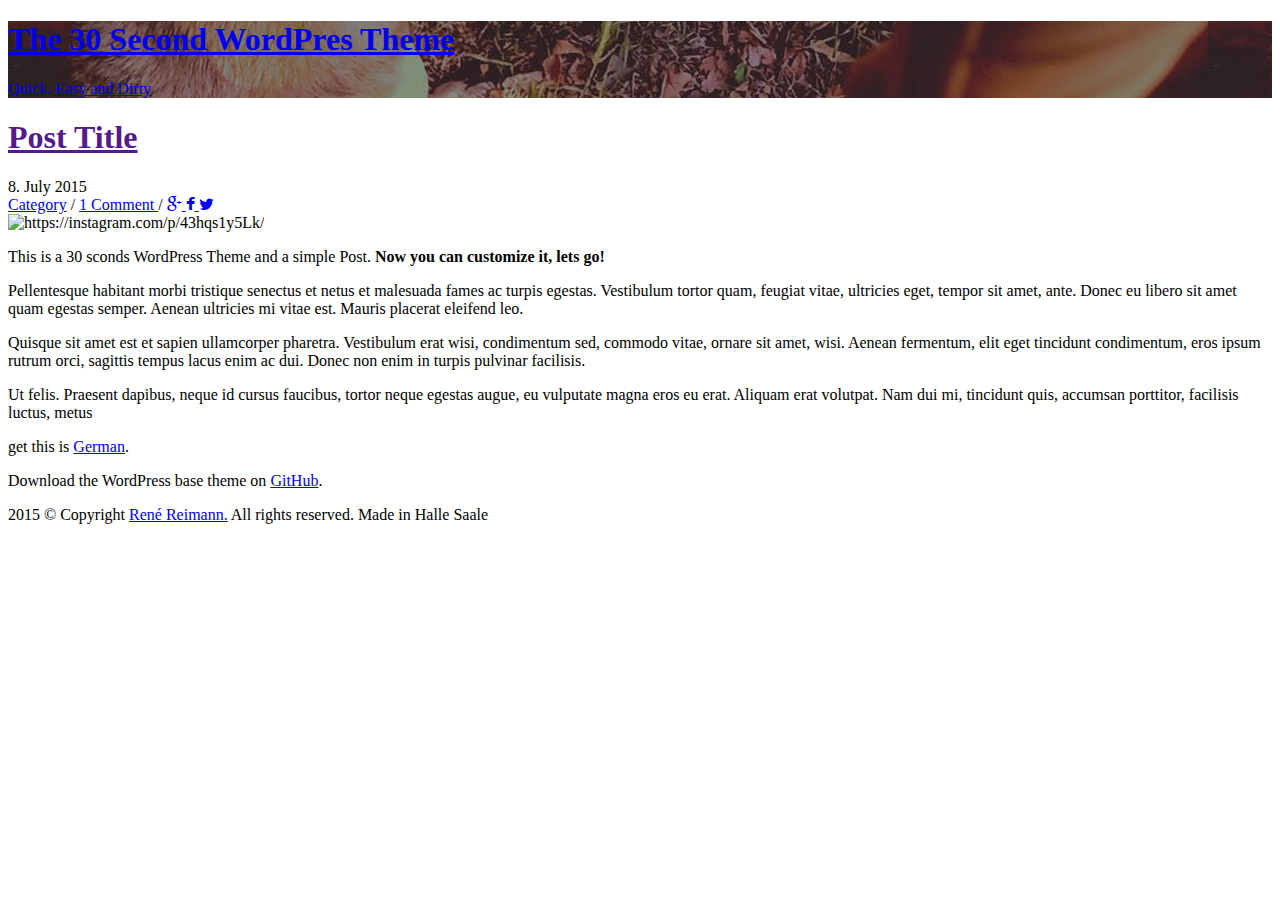
==== commit 5da7cd84: "fix assests german" ====
--- a/index.html
+++ b/index.html
@@ -8,8 +8,8 @@
     <meta name="viewport" content="width=device-width, initial-scale=1.0">
 
     <link href='http://fonts.googleapis.com/css?family=Bentham|PT+Serif:400,700,400italic,700italic' rel='stylesheet' type='text/css'>
-    <link href="../../style.css" rel="stylesheet" />
-    <link href="../../fonts.css" rel="stylesheet" />
+    <link href="assets/css/style.css" rel="stylesheet" />
+    <link href="assets/css/fonts.css" rel="stylesheet" />
 
   </head>
   <body>
@@ -20,7 +20,7 @@
          <!-- Header -->
         <header class="header_wrap">
 				
-	        <section id="header-main" class="site_header row" style="background:url('../../images/coverimage.jpg')">
+	        <section id="header-main" class="site_header row" style="background:url('assets/img/coverimage.jpg')">
 		        			
 	        	<a href="http://derpixler.github.io/30-second-wordpress-theme/" id="logo" class="logo"></a>
                 <h1>
@@ -111,6 +111,8 @@
                         <p>Quisque sit amet est et sapien ullamcorper pharetra. Vestibulum erat wisi, condimentum sed, commodo vitae, ornare sit amet, wisi. Aenean fermentum, elit eget tincidunt condimentum, eros ipsum rutrum orci, sagittis tempus lacus enim ac dui. Donec non enim in turpis pulvinar facilisis. </p>
                         <p>Ut felis. Praesent dapibus, neque id cursus faucibus, tortor neque egestas augue, eu vulputate magna eros eu erat. Aliquam erat volutpat. Nam dui mi, tincidunt quis, accumsan porttitor, facilisis luctus, metus</p>
 	            		<p>get this is <a href="de/">German</a>.</p> 
+                        
+                        <p>Download the WordPress base theme on <a href="https://github.com/derpixler/30-second-wordpress-theme/">GitHub</a>.</p>
                     </main>
 	            
                     <!-- Posts footer -->
--- a/assets/css/style.css
+++ b/assets/css/style.css
@@ -0,0 +1,6 @@
+/**
+ * Feature Name: Main CSS File
+ * Version:      1
+ * Author:       Rene Reimann
+ * Author URI:   www.rene-reimann.de
+ */--- a/assets/css/fonts.css
+++ b/assets/css/fonts.css
@@ -0,0 +1,1567 @@
+/**
+ * Feature Name: Font Awesome
+ * Version:      4.1.0
+ * Author:       @davegandy
+ * Author URI:   http://fontawesome.io
+ * License:      http://fontawesome.io/license (Font: SIL OFL 1.1, CSS: MIT License)
+ */
+@font-face {
+	font-family: 'FontAwesome';
+	src: url('../fonts/fontawesome-webfont.eot?v=4.1.0');
+	src: url('../fonts/fontawesome-webfont.eot?#iefix&v=4.1.0') format('embedded-opentype'), url('../fonts/fontawesome-webfont.woff?v=4.1.0') format('woff'), url('../fonts/fontawesome-webfont.ttf?v=4.1.0') format('truetype'), url('../fonts/fontawesome-webfont.svg?v=4.1.0#fontawesomeregular') format('svg');
+	font-weight: normal;
+	font-style: normal;
+}
+.fa {
+	display: inline-block;
+	font-family: FontAwesome;
+	font-style: normal;
+	font-weight: normal;
+	line-height: 1;
+	-webkit-font-smoothing: antialiased;
+	-moz-osx-font-smoothing: grayscale;
+}
+/* makes the font 33% larger relative to the icon container */
+.fa-lg {
+	font-size: 1.33333333em;
+	line-height: 0.75em;
+	vertical-align: -15%;
+}
+.fa-2x {
+	font-size: 2em;
+}
+.fa-3x {
+	font-size: 3em;
+}
+.fa-4x {
+	font-size: 4em;
+}
+.fa-5x {
+	font-size: 5em;
+}
+.fa-fw {
+	width: 1.28571429em;
+	text-align: center;
+}
+.fa-ul {
+	padding-left: 0;
+	margin-left: 2.14285714em;
+	list-style-type: none;
+}
+.fa-ul > li {
+	position: relative;
+}
+.fa-li {
+	position: absolute;
+	left: -2.14285714em;
+	width: 2.14285714em;
+	top: 0.14285714em;
+	text-align: center;
+}
+.fa-li.fa-lg {
+	left: -1.85714286em;
+}
+.fa-border {
+	padding: .2em .25em .15em;
+	border: solid 0.08em #eeeeee;
+	border-radius: .1em;
+}
+.pull-right {
+	float: right;
+}
+.pull-left {
+	float: left;
+}
+.fa.pull-left {
+	margin-right: .3em;
+}
+.fa.pull-right {
+	margin-left: .3em;
+}
+.fa-spin {
+	-webkit-animation: spin 2s infinite linear;
+	-moz-animation: spin 2s infinite linear;
+	-o-animation: spin 2s infinite linear;
+	animation: spin 2s infinite linear;
+}
+@-moz-keyframes spin {
+	0% {
+		-moz-transform: rotate(0deg);
+	}
+	100% {
+		-moz-transform: rotate(359deg);
+	}
+}
+@-webkit-keyframes spin {
+	0% {
+		-webkit-transform: rotate(0deg);
+	}
+	100% {
+		-webkit-transform: rotate(359deg);
+	}
+}
+@-o-keyframes spin {
+	0% {
+		-o-transform: rotate(0deg);
+	}
+	100% {
+		-o-transform: rotate(359deg);
+	}
+}
+@keyframes spin {
+	0% {
+		-webkit-transform: rotate(0deg);
+		transform: rotate(0deg);
+	}
+	100% {
+		-webkit-transform: rotate(359deg);
+		transform: rotate(359deg);
+	}
+}
+.fa-rotate-90 {
+	filter: progid:DXImageTransform.Microsoft.BasicImage(rotation=1);
+	-webkit-transform: rotate(90deg);
+	-moz-transform: rotate(90deg);
+	-ms-transform: rotate(90deg);
+	-o-transform: rotate(90deg);
+	transform: rotate(90deg);
+}
+.fa-rotate-180 {
+	filter: progid:DXImageTransform.Microsoft.BasicImage(rotation=2);
+	-webkit-transform: rotate(180deg);
+	-moz-transform: rotate(180deg);
+	-ms-transform: rotate(180deg);
+	-o-transform: rotate(180deg);
+	transform: rotate(180deg);
+}
+.fa-rotate-270 {
+	filter: progid:DXImageTransform.Microsoft.BasicImage(rotation=3);
+	-webkit-transform: rotate(270deg);
+	-moz-transform: rotate(270deg);
+	-ms-transform: rotate(270deg);
+	-o-transform: rotate(270deg);
+	transform: rotate(270deg);
+}
+.fa-flip-horizontal {
+	filter: progid:DXImageTransform.Microsoft.BasicImage(rotation=0, mirror=1);
+	-webkit-transform: scale(-1, 1);
+	-moz-transform: scale(-1, 1);
+	-ms-transform: scale(-1, 1);
+	-o-transform: scale(-1, 1);
+	transform: scale(-1, 1);
+}
+.fa-flip-vertical {
+	filter: progid:DXImageTransform.Microsoft.BasicImage(rotation=2, mirror=1);
+	-webkit-transform: scale(1, -1);
+	-moz-transform: scale(1, -1);
+	-ms-transform: scale(1, -1);
+	-o-transform: scale(1, -1);
+	transform: scale(1, -1);
+}
+.fa-stack {
+	position: relative;
+	display: inline-block;
+	width: 2em;
+	height: 2em;
+	line-height: 2em;
+	vertical-align: middle;
+}
+.fa-stack-1x,
+.fa-stack-2x {
+	position: absolute;
+	left: 0;
+	width: 100%;
+	text-align: center;
+}
+.fa-stack-1x {
+	line-height: inherit;
+}
+.fa-stack-2x {
+	font-size: 2em;
+}
+.fa-inverse {
+	color: #ffffff;
+}
+/* Font Awesome uses the Unicode Private Use Area (PUA) to ensure screen
+	 readers do not read off random characters that represent icons */
+.fa-glass:before {
+	content: "\f000";
+}
+.fa-music:before {
+	content: "\f001";
+}
+.fa-search:before {
+	content: "\f002";
+}
+.fa-envelope-o:before {
+	content: "\f003";
+}
+.fa-heart:before {
+	content: "\f004";
+}
+.fa-star:before {
+	content: "\f005";
+}
+.fa-star-o:before {
+	content: "\f006";
+}
+.fa-user:before {
+	content: "\f007";
+}
+.fa-film:before {
+	content: "\f008";
+}
+.fa-th-large:before {
+	content: "\f009";
+}
+.fa-th:before {
+	content: "\f00a";
+}
+.fa-th-list:before {
+	content: "\f00b";
+}
+.fa-check:before {
+	content: "\f00c";
+}
+.fa-times:before {
+	content: "\f00d";
+}
+.fa-search-plus:before {
+	content: "\f00e";
+}
+.fa-search-minus:before {
+	content: "\f010";
+}
+.fa-power-off:before {
+	content: "\f011";
+}
+.fa-signal:before {
+	content: "\f012";
+}
+.fa-gear:before,
+.fa-cog:before {
+	content: "\f013";
+}
+.fa-trash-o:before {
+	content: "\f014";
+}
+.fa-home:before {
+	content: "\f015";
+}
+.fa-file-o:before {
+	content: "\f016";
+}
+.fa-clock-o:before {
+	content: "\f017";
+}
+.fa-road:before {
+	content: "\f018";
+}
+.fa-download:before {
+	content: "\f019";
+}
+.fa-arrow-circle-o-down:before {
+	content: "\f01a";
+}
+.fa-arrow-circle-o-up:before {
+	content: "\f01b";
+}
+.fa-inbox:before {
+	content: "\f01c";
+}
+.fa-play-circle-o:before {
+	content: "\f01d";
+}
+.fa-rotate-right:before,
+.fa-repeat:before {
+	content: "\f01e";
+}
+.fa-refresh:before {
+	content: "\f021";
+}
+.fa-list-alt:before {
+	content: "\f022";
+}
+.fa-lock:before {
+	content: "\f023";
+}
+.fa-flag:before {
+	content: "\f024";
+}
+.fa-headphones:before {
+	content: "\f025";
+}
+.fa-volume-off:before {
+	content: "\f026";
+}
+.fa-volume-down:before {
+	content: "\f027";
+}
+.fa-volume-up:before {
+	content: "\f028";
+}
+.fa-qrcode:before {
+	content: "\f029";
+}
+.fa-barcode:before {
+	content: "\f02a";
+}
+.fa-tag:before {
+	content: "\f02b";
+}
+.fa-tags:before {
+	content: "\f02c";
+}
+.fa-book:before {
+	content: "\f02d";
+}
+.fa-bookmark:before {
+	content: "\f02e";
+}
+.fa-print:before {
+	content: "\f02f";
+}
+.fa-camera:before {
+	content: "\f030";
+}
+.fa-font:before {
+	content: "\f031";
+}
+.fa-bold:before {
+	content: "\f032";
+}
+.fa-italic:before {
+	content: "\f033";
+}
+.fa-text-height:before {
+	content: "\f034";
+}
+.fa-text-width:before {
+	content: "\f035";
+}
+.fa-align-left:before {
+	content: "\f036";
+}
+.fa-align-center:before {
+	content: "\f037";
+}
+.fa-align-right:before {
+	content: "\f038";
+}
+.fa-align-justify:before {
+	content: "\f039";
+}
+.fa-list:before {
+	content: "\f03a";
+}
+.fa-dedent:before,
+.fa-outdent:before {
+	content: "\f03b";
+}
+.fa-indent:before {
+	content: "\f03c";
+}
+.fa-video-camera:before {
+	content: "\f03d";
+}
+.fa-photo:before,
+.fa-image:before,
+.fa-picture-o:before {
+	content: "\f03e";
+}
+.fa-pencil:before {
+	content: "\f040";
+}
+.fa-map-marker:before {
+	content: "\f041";
+}
+.fa-adjust:before {
+	content: "\f042";
+}
+.fa-tint:before {
+	content: "\f043";
+}
+.fa-edit:before,
+.fa-pencil-square-o:before {
+	content: "\f044";
+}
+.fa-share-square-o:before {
+	content: "\f045";
+}
+.fa-check-square-o:before {
+	content: "\f046";
+}
+.fa-arrows:before {
+	content: "\f047";
+}
+.fa-step-backward:before {
+	content: "\f048";
+}
+.fa-fast-backward:before {
+	content: "\f049";
+}
+.fa-backward:before {
+	content: "\f04a";
+}
+.fa-play:before {
+	content: "\f04b";
+}
+.fa-pause:before {
+	content: "\f04c";
+}
+.fa-stop:before {
+	content: "\f04d";
+}
+.fa-forward:before {
+	content: "\f04e";
+}
+.fa-fast-forward:before {
+	content: "\f050";
+}
+.fa-step-forward:before {
+	content: "\f051";
+}
+.fa-eject:before {
+	content: "\f052";
+}
+.fa-chevron-left:before {
+	content: "\f053";
+}
+.fa-chevron-right:before {
+	content: "\f054";
+}
+.fa-plus-circle:before {
+	content: "\f055";
+}
+.fa-minus-circle:before {
+	content: "\f056";
+}
+.fa-times-circle:before {
+	content: "\f057";
+}
+.fa-check-circle:before {
+	content: "\f058";
+}
+.fa-question-circle:before {
+	content: "\f059";
+}
+.fa-info-circle:before {
+	content: "\f05a";
+}
+.fa-crosshairs:before {
+	content: "\f05b";
+}
+.fa-times-circle-o:before {
+	content: "\f05c";
+}
+.fa-check-circle-o:before {
+	content: "\f05d";
+}
+.fa-ban:before {
+	content: "\f05e";
+}
+.fa-arrow-left:before {
+	content: "\f060";
+}
+.fa-arrow-right:before {
+	content: "\f061";
+}
+.fa-arrow-up:before {
+	content: "\f062";
+}
+.fa-arrow-down:before {
+	content: "\f063";
+}
+.fa-mail-forward:before,
+.fa-share:before {
+	content: "\f064";
+}
+.fa-expand:before {
+	content: "\f065";
+}
+.fa-compress:before {
+	content: "\f066";
+}
+.fa-plus:before {
+	content: "\f067";
+}
+.fa-minus:before {
+	content: "\f068";
+}
+.fa-asterisk:before {
+	content: "\f069";
+}
+.fa-exclamation-circle:before {
+	content: "\f06a";
+}
+.fa-gift:before {
+	content: "\f06b";
+}
+.fa-leaf:before {
+	content: "\f06c";
+}
+.fa-fire:before {
+	content: "\f06d";
+}
+.fa-eye:before {
+	content: "\f06e";
+}
+.fa-eye-slash:before {
+	content: "\f070";
+}
+.fa-warning:before,
+.fa-exclamation-triangle:before {
+	content: "\f071";
+}
+.fa-plane:before {
+	content: "\f072";
+}
+.fa-calendar:before {
+	content: "\f073";
+}
+.fa-random:before {
+	content: "\f074";
+}
+.fa-comment:before {
+	content: "\f075";
+}
+.fa-magnet:before {
+	content: "\f076";
+}
+.fa-chevron-up:before {
+	content: "\f077";
+}
+.fa-chevron-down:before {
+	content: "\f078";
+}
+.fa-retweet:before {
+	content: "\f079";
+}
+.fa-shopping-cart:before {
+	content: "\f07a";
+}
+.fa-folder:before {
+	content: "\f07b";
+}
+.fa-folder-open:before {
+	content: "\f07c";
+}
+.fa-arrows-v:before {
+	content: "\f07d";
+}
+.fa-arrows-h:before {
+	content: "\f07e";
+}
+.fa-bar-chart-o:before {
+	content: "\f080";
+}
+.fa-twitter-square:before {
+	content: "\f081";
+}
+.fa-facebook-square:before {
+	content: "\f082";
+}
+.fa-camera-retro:before {
+	content: "\f083";
+}
+.fa-key:before {
+	content: "\f084";
+}
+.fa-gears:before,
+.fa-cogs:before {
+	content: "\f085";
+}
+.fa-comments:before {
+	content: "\f086";
+}
+.fa-thumbs-o-up:before {
+	content: "\f087";
+}
+.fa-thumbs-o-down:before {
+	content: "\f088";
+}
+.fa-star-half:before {
+	content: "\f089";
+}
+.fa-heart-o:before {
+	content: "\f08a";
+}
+.fa-sign-out:before {
+	content: "\f08b";
+}
+.fa-linkedin-square:before {
+	content: "\f08c";
+}
+.fa-thumb-tack:before {
+	content: "\f08d";
+}
+.fa-external-link:before {
+	content: "\f08e";
+}
+.fa-sign-in:before {
+	content: "\f090";
+}
+.fa-trophy:before {
+	content: "\f091";
+}
+.fa-github-square:before {
+	content: "\f092";
+}
+.fa-upload:before {
+	content: "\f093";
+}
+.fa-lemon-o:before {
+	content: "\f094";
+}
+.fa-phone:before {
+	content: "\f095";
+}
+.fa-square-o:before {
+	content: "\f096";
+}
+.fa-bookmark-o:before {
+	content: "\f097";
+}
+.fa-phone-square:before {
+	content: "\f098";
+}
+.fa-twitter:before {
+	content: "\f099";
+}
+.fa-facebook:before {
+	content: "\f09a";
+}
+.fa-github:before {
+	content: "\f09b";
+}
+.fa-unlock:before {
+	content: "\f09c";
+}
+.fa-credit-card:before {
+	content: "\f09d";
+}
+.fa-rss:before {
+	content: "\f09e";
+}
+.fa-hdd-o:before {
+	content: "\f0a0";
+}
+.fa-bullhorn:before {
+	content: "\f0a1";
+}
+.fa-bell:before {
+	content: "\f0f3";
+}
+.fa-certificate:before {
+	content: "\f0a3";
+}
+.fa-hand-o-right:before {
+	content: "\f0a4";
+}
+.fa-hand-o-left:before {
+	content: "\f0a5";
+}
+.fa-hand-o-up:before {
+	content: "\f0a6";
+}
+.fa-hand-o-down:before {
+	content: "\f0a7";
+}
+.fa-arrow-circle-left:before {
+	content: "\f0a8";
+}
+.fa-arrow-circle-right:before {
+	content: "\f0a9";
+}
+.fa-arrow-circle-up:before {
+	content: "\f0aa";
+}
+.fa-arrow-circle-down:before {
+	content: "\f0ab";
+}
+.fa-globe:before {
+	content: "\f0ac";
+}
+.fa-wrench:before {
+	content: "\f0ad";
+}
+.fa-tasks:before {
+	content: "\f0ae";
+}
+.fa-filter:before {
+	content: "\f0b0";
+}
+.fa-briefcase:before {
+	content: "\f0b1";
+}
+.fa-arrows-alt:before {
+	content: "\f0b2";
+}
+.fa-group:before,
+.fa-users:before {
+	content: "\f0c0";
+}
+.fa-chain:before,
+.fa-link:before {
+	content: "\f0c1";
+}
+.fa-cloud:before {
+	content: "\f0c2";
+}
+.fa-flask:before {
+	content: "\f0c3";
+}
+.fa-cut:before,
+.fa-scissors:before {
+	content: "\f0c4";
+}
+.fa-copy:before,
+.fa-files-o:before {
+	content: "\f0c5";
+}
+.fa-paperclip:before {
+	content: "\f0c6";
+}
+.fa-save:before,
+.fa-floppy-o:before {
+	content: "\f0c7";
+}
+.fa-square:before {
+	content: "\f0c8";
+}
+.fa-navicon:before,
+.fa-reorder:before,
+.fa-bars:before {
+	content: "\f0c9";
+}
+.fa-list-ul:before {
+	content: "\f0ca";
+}
+.fa-list-ol:before {
+	content: "\f0cb";
+}
+.fa-strikethrough:before {
+	content: "\f0cc";
+}
+.fa-underline:before {
+	content: "\f0cd";
+}
+.fa-table:before {
+	content: "\f0ce";
+}
+.fa-magic:before {
+	content: "\f0d0";
+}
+.fa-truck:before {
+	content: "\f0d1";
+}
+.fa-pinterest:before {
+	content: "\f0d2";
+}
+.fa-pinterest-square:before {
+	content: "\f0d3";
+}
+.fa-google-plus-square:before {
+	content: "\f0d4";
+}
+.fa-google-plus:before {
+	content: "\f0d5";
+}
+.fa-money:before {
+	content: "\f0d6";
+}
+.fa-caret-down:before {
+	content: "\f0d7";
+}
+.fa-caret-up:before {
+	content: "\f0d8";
+}
+.fa-caret-left:before {
+	content: "\f0d9";
+}
+.fa-caret-right:before {
+	content: "\f0da";
+}
+.fa-columns:before {
+	content: "\f0db";
+}
+.fa-unsorted:before,
+.fa-sort:before {
+	content: "\f0dc";
+}
+.fa-sort-down:before,
+.fa-sort-desc:before {
+	content: "\f0dd";
+}
+.fa-sort-up:before,
+.fa-sort-asc:before {
+	content: "\f0de";
+}
+.fa-envelope:before {
+	content: "\f0e0";
+}
+.fa-linkedin:before {
+	content: "\f0e1";
+}
+.fa-rotate-left:before,
+.fa-undo:before {
+	content: "\f0e2";
+}
+.fa-legal:before,
+.fa-gavel:before {
+	content: "\f0e3";
+}
+.fa-dashboard:before,
+.fa-tachometer:before {
+	content: "\f0e4";
+}
+.fa-comment-o:before {
+	content: "\f0e5";
+}
+.fa-comments-o:before {
+	content: "\f0e6";
+}
+.fa-flash:before,
+.fa-bolt:before {
+	content: "\f0e7";
+}
+.fa-sitemap:before {
+	content: "\f0e8";
+}
+.fa-umbrella:before {
+	content: "\f0e9";
+}
+.fa-paste:before,
+.fa-clipboard:before {
+	content: "\f0ea";
+}
+.fa-lightbulb-o:before {
+	content: "\f0eb";
+}
+.fa-exchange:before {
+	content: "\f0ec";
+}
+.fa-cloud-download:before {
+	content: "\f0ed";
+}
+.fa-cloud-upload:before {
+	content: "\f0ee";
+}
+.fa-user-md:before {
+	content: "\f0f0";
+}
+.fa-stethoscope:before {
+	content: "\f0f1";
+}
+.fa-suitcase:before {
+	content: "\f0f2";
+}
+.fa-bell-o:before {
+	content: "\f0a2";
+}
+.fa-coffee:before {
+	content: "\f0f4";
+}
+.fa-cutlery:before {
+	content: "\f0f5";
+}
+.fa-file-text-o:before {
+	content: "\f0f6";
+}
+.fa-building-o:before {
+	content: "\f0f7";
+}
+.fa-hospital-o:before {
+	content: "\f0f8";
+}
+.fa-ambulance:before {
+	content: "\f0f9";
+}
+.fa-medkit:before {
+	content: "\f0fa";
+}
+.fa-fighter-jet:before {
+	content: "\f0fb";
+}
+.fa-beer:before {
+	content: "\f0fc";
+}
+.fa-h-square:before {
+	content: "\f0fd";
+}
+.fa-plus-square:before {
+	content: "\f0fe";
+}
+.fa-angle-double-left:before {
+	content: "\f100";
+}
+.fa-angle-double-right:before {
+	content: "\f101";
+}
+.fa-angle-double-up:before {
+	content: "\f102";
+}
+.fa-angle-double-down:before {
+	content: "\f103";
+}
+.fa-angle-left:before {
+	content: "\f104";
+}
+.fa-angle-right:before {
+	content: "\f105";
+}
+.fa-angle-up:before {
+	content: "\f106";
+}
+.fa-angle-down:before {
+	content: "\f107";
+}
+.fa-desktop:before {
+	content: "\f108";
+}
+.fa-laptop:before {
+	content: "\f109";
+}
+.fa-tablet:before {
+	content: "\f10a";
+}
+.fa-mobile-phone:before,
+.fa-mobile:before {
+	content: "\f10b";
+}
+.fa-circle-o:before {
+	content: "\f10c";
+}
+.fa-quote-left:before {
+	content: "\f10d";
+}
+.fa-quote-right:before {
+	content: "\f10e";
+}
+.fa-spinner:before {
+	content: "\f110";
+}
+.fa-circle:before {
+	content: "\f111";
+}
+.fa-mail-reply:before,
+.fa-reply:before {
+	content: "\f112";
+}
+.fa-github-alt:before {
+	content: "\f113";
+}
+.fa-folder-o:before {
+	content: "\f114";
+}
+.fa-folder-open-o:before {
+	content: "\f115";
+}
+.fa-smile-o:before {
+	content: "\f118";
+}
+.fa-frown-o:before {
+	content: "\f119";
+}
+.fa-meh-o:before {
+	content: "\f11a";
+}
+.fa-gamepad:before {
+	content: "\f11b";
+}
+.fa-keyboard-o:before {
+	content: "\f11c";
+}
+.fa-flag-o:before {
+	content: "\f11d";
+}
+.fa-flag-checkered:before {
+	content: "\f11e";
+}
+.fa-terminal:before {
+	content: "\f120";
+}
+.fa-code:before {
+	content: "\f121";
+}
+.fa-mail-reply-all:before,
+.fa-reply-all:before {
+	content: "\f122";
+}
+.fa-star-half-empty:before,
+.fa-star-half-full:before,
+.fa-star-half-o:before {
+	content: "\f123";
+}
+.fa-location-arrow:before {
+	content: "\f124";
+}
+.fa-crop:before {
+	content: "\f125";
+}
+.fa-code-fork:before {
+	content: "\f126";
+}
+.fa-unlink:before,
+.fa-chain-broken:before {
+	content: "\f127";
+}
+.fa-question:before {
+	content: "\f128";
+}
+.fa-info:before {
+	content: "\f129";
+}
+.fa-exclamation:before {
+	content: "\f12a";
+}
+.fa-superscript:before {
+	content: "\f12b";
+}
+.fa-subscript:before {
+	content: "\f12c";
+}
+.fa-eraser:before {
+	content: "\f12d";
+}
+.fa-puzzle-piece:before {
+	content: "\f12e";
+}
+.fa-microphone:before {
+	content: "\f130";
+}
+.fa-microphone-slash:before {
+	content: "\f131";
+}
+.fa-shield:before {
+	content: "\f132";
+}
+.fa-calendar-o:before {
+	content: "\f133";
+}
+.fa-fire-extinguisher:before {
+	content: "\f134";
+}
+.fa-rocket:before {
+	content: "\f135";
+}
+.fa-maxcdn:before {
+	content: "\f136";
+}
+.fa-chevron-circle-left:before {
+	content: "\f137";
+}
+.fa-chevron-circle-right:before {
+	content: "\f138";
+}
+.fa-chevron-circle-up:before {
+	content: "\f139";
+}
+.fa-chevron-circle-down:before {
+	content: "\f13a";
+}
+.fa-html5:before {
+	content: "\f13b";
+}
+.fa-css3:before {
+	content: "\f13c";
+}
+.fa-anchor:before {
+	content: "\f13d";
+}
+.fa-unlock-alt:before {
+	content: "\f13e";
+}
+.fa-bullseye:before {
+	content: "\f140";
+}
+.fa-ellipsis-h:before {
+	content: "\f141";
+}
+.fa-ellipsis-v:before {
+	content: "\f142";
+}
+.fa-rss-square:before {
+	content: "\f143";
+}
+.fa-play-circle:before {
+	content: "\f144";
+}
+.fa-ticket:before {
+	content: "\f145";
+}
+.fa-minus-square:before {
+	content: "\f146";
+}
+.fa-minus-square-o:before {
+	content: "\f147";
+}
+.fa-level-up:before {
+	content: "\f148";
+}
+.fa-level-down:before {
+	content: "\f149";
+}
+.fa-check-square:before {
+	content: "\f14a";
+}
+.fa-pencil-square:before {
+	content: "\f14b";
+}
+.fa-external-link-square:before {
+	content: "\f14c";
+}
+.fa-share-square:before {
+	content: "\f14d";
+}
+.fa-compass:before {
+	content: "\f14e";
+}
+.fa-toggle-down:before,
+.fa-caret-square-o-down:before {
+	content: "\f150";
+}
+.fa-toggle-up:before,
+.fa-caret-square-o-up:before {
+	content: "\f151";
+}
+.fa-toggle-right:before,
+.fa-caret-square-o-right:before {
+	content: "\f152";
+}
+.fa-euro:before,
+.fa-eur:before {
+	content: "\f153";
+}
+.fa-gbp:before {
+	content: "\f154";
+}
+.fa-dollar:before,
+.fa-usd:before {
+	content: "\f155";
+}
+.fa-rupee:before,
+.fa-inr:before {
+	content: "\f156";
+}
+.fa-cny:before,
+.fa-rmb:before,
+.fa-yen:before,
+.fa-jpy:before {
+	content: "\f157";
+}
+.fa-ruble:before,
+.fa-rouble:before,
+.fa-rub:before {
+	content: "\f158";
+}
+.fa-won:before,
+.fa-krw:before {
+	content: "\f159";
+}
+.fa-bitcoin:before,
+.fa-btc:before {
+	content: "\f15a";
+}
+.fa-file:before {
+	content: "\f15b";
+}
+.fa-file-text:before {
+	content: "\f15c";
+}
+.fa-sort-alpha-asc:before {
+	content: "\f15d";
+}
+.fa-sort-alpha-desc:before {
+	content: "\f15e";
+}
+.fa-sort-amount-asc:before {
+	content: "\f160";
+}
+.fa-sort-amount-desc:before {
+	content: "\f161";
+}
+.fa-sort-numeric-asc:before {
+	content: "\f162";
+}
+.fa-sort-numeric-desc:before {
+	content: "\f163";
+}
+.fa-thumbs-up:before {
+	content: "\f164";
+}
+.fa-thumbs-down:before {
+	content: "\f165";
+}
+.fa-youtube-square:before {
+	content: "\f166";
+}
+.fa-youtube:before {
+	content: "\f167";
+}
+.fa-xing:before {
+	content: "\f168";
+}
+.fa-xing-square:before {
+	content: "\f169";
+}
+.fa-youtube-play:before {
+	content: "\f16a";
+}
+.fa-dropbox:before {
+	content: "\f16b";
+}
+.fa-stack-overflow:before {
+	content: "\f16c";
+}
+.fa-instagram:before {
+	content: "\f16d";
+}
+.fa-flickr:before {
+	content: "\f16e";
+}
+.fa-adn:before {
+	content: "\f170";
+}
+.fa-bitbucket:before {
+	content: "\f171";
+}
+.fa-bitbucket-square:before {
+	content: "\f172";
+}
+.fa-tumblr:before {
+	content: "\f173";
+}
+.fa-tumblr-square:before {
+	content: "\f174";
+}
+.fa-long-arrow-down:before {
+	content: "\f175";
+}
+.fa-long-arrow-up:before {
+	content: "\f176";
+}
+.fa-long-arrow-left:before {
+	content: "\f177";
+}
+.fa-long-arrow-right:before {
+	content: "\f178";
+}
+.fa-apple:before {
+	content: "\f179";
+}
+.fa-windows:before {
+	content: "\f17a";
+}
+.fa-android:before {
+	content: "\f17b";
+}
+.fa-linux:before {
+	content: "\f17c";
+}
+.fa-dribbble:before {
+	content: "\f17d";
+}
+.fa-skype:before {
+	content: "\f17e";
+}
+.fa-foursquare:before {
+	content: "\f180";
+}
+.fa-trello:before {
+	content: "\f181";
+}
+.fa-female:before {
+	content: "\f182";
+}
+.fa-male:before {
+	content: "\f183";
+}
+.fa-gittip:before {
+	content: "\f184";
+}
+.fa-sun-o:before {
+	content: "\f185";
+}
+.fa-moon-o:before {
+	content: "\f186";
+}
+.fa-archive:before {
+	content: "\f187";
+}
+.fa-bug:before {
+	content: "\f188";
+}
+.fa-vk:before {
+	content: "\f189";
+}
+.fa-weibo:before {
+	content: "\f18a";
+}
+.fa-renren:before {
+	content: "\f18b";
+}
+.fa-pagelines:before {
+	content: "\f18c";
+}
+.fa-stack-exchange:before {
+	content: "\f18d";
+}
+.fa-arrow-circle-o-right:before {
+	content: "\f18e";
+}
+.fa-arrow-circle-o-left:before {
+	content: "\f190";
+}
+.fa-toggle-left:before,
+.fa-caret-square-o-left:before {
+	content: "\f191";
+}
+.fa-dot-circle-o:before {
+	content: "\f192";
+}
+.fa-wheelchair:before {
+	content: "\f193";
+}
+.fa-vimeo-square:before {
+	content: "\f194";
+}
+.fa-turkish-lira:before,
+.fa-try:before {
+	content: "\f195";
+}
+.fa-plus-square-o:before {
+	content: "\f196";
+}
+.fa-space-shuttle:before {
+	content: "\f197";
+}
+.fa-slack:before {
+	content: "\f198";
+}
+.fa-envelope-square:before {
+	content: "\f199";
+}
+.fa-wordpress:before {
+	content: "\f19a";
+}
+.fa-openid:before {
+	content: "\f19b";
+}
+.fa-institution:before,
+.fa-bank:before,
+.fa-university:before {
+	content: "\f19c";
+}
+.fa-mortar-board:before,
+.fa-graduation-cap:before {
+	content: "\f19d";
+}
+.fa-yahoo:before {
+	content: "\f19e";
+}
+.fa-google:before {
+	content: "\f1a0";
+}
+.fa-reddit:before {
+	content: "\f1a1";
+}
+.fa-reddit-square:before {
+	content: "\f1a2";
+}
+.fa-stumbleupon-circle:before {
+	content: "\f1a3";
+}
+.fa-stumbleupon:before {
+	content: "\f1a4";
+}
+.fa-delicious:before {
+	content: "\f1a5";
+}
+.fa-digg:before {
+	content: "\f1a6";
+}
+.fa-pied-piper-square:before,
+.fa-pied-piper:before {
+	content: "\f1a7";
+}
+.fa-pied-piper-alt:before {
+	content: "\f1a8";
+}
+.fa-drupal:before {
+	content: "\f1a9";
+}
+.fa-joomla:before {
+	content: "\f1aa";
+}
+.fa-language:before {
+	content: "\f1ab";
+}
+.fa-fax:before {
+	content: "\f1ac";
+}
+.fa-building:before {
+	content: "\f1ad";
+}
+.fa-child:before {
+	content: "\f1ae";
+}
+.fa-paw:before {
+	content: "\f1b0";
+}
+.fa-spoon:before {
+	content: "\f1b1";
+}
+.fa-cube:before {
+	content: "\f1b2";
+}
+.fa-cubes:before {
+	content: "\f1b3";
+}
+.fa-behance:before {
+	content: "\f1b4";
+}
+.fa-behance-square:before {
+	content: "\f1b5";
+}
+.fa-steam:before {
+	content: "\f1b6";
+}
+.fa-steam-square:before {
+	content: "\f1b7";
+}
+.fa-recycle:before {
+	content: "\f1b8";
+}
+.fa-automobile:before,
+.fa-car:before {
+	content: "\f1b9";
+}
+.fa-cab:before,
+.fa-taxi:before {
+	content: "\f1ba";
+}
+.fa-tree:before {
+	content: "\f1bb";
+}
+.fa-spotify:before {
+	content: "\f1bc";
+}
+.fa-deviantart:before {
+	content: "\f1bd";
+}
+.fa-soundcloud:before {
+	content: "\f1be";
+}
+.fa-database:before {
+	content: "\f1c0";
+}
+.fa-file-pdf-o:before {
+	content: "\f1c1";
+}
+.fa-file-word-o:before {
+	content: "\f1c2";
+}
+.fa-file-excel-o:before {
+	content: "\f1c3";
+}
+.fa-file-powerpoint-o:before {
+	content: "\f1c4";
+}
+.fa-file-photo-o:before,
+.fa-file-picture-o:before,
+.fa-file-image-o:before {
+	content: "\f1c5";
+}
+.fa-file-zip-o:before,
+.fa-file-archive-o:before {
+	content: "\f1c6";
+}
+.fa-file-sound-o:before,
+.fa-file-audio-o:before {
+	content: "\f1c7";
+}
+.fa-file-movie-o:before,
+.fa-file-video-o:before {
+	content: "\f1c8";
+}
+.fa-file-code-o:before {
+	content: "\f1c9";
+}
+.fa-vine:before {
+	content: "\f1ca";
+}
+.fa-codepen:before {
+	content: "\f1cb";
+}
+.fa-jsfiddle:before {
+	content: "\f1cc";
+}
+.fa-life-bouy:before,
+.fa-life-saver:before,
+.fa-support:before,
+.fa-life-ring:before {
+	content: "\f1cd";
+}
+.fa-circle-o-notch:before {
+	content: "\f1ce";
+}
+.fa-ra:before,
+.fa-rebel:before {
+	content: "\f1d0";
+}
+.fa-ge:before,
+.fa-empire:before {
+	content: "\f1d1";
+}
+.fa-git-square:before {
+	content: "\f1d2";
+}
+.fa-git:before {
+	content: "\f1d3";
+}
+.fa-hacker-news:before {
+	content: "\f1d4";
+}
+.fa-tencent-weibo:before {
+	content: "\f1d5";
+}
+.fa-qq:before {
+	content: "\f1d6";
+}
+.fa-wechat:before,
+.fa-weixin:before {
+	content: "\f1d7";
+}
+.fa-send:before,
+.fa-paper-plane:before {
+	content: "\f1d8";
+}
+.fa-send-o:before,
+.fa-paper-plane-o:before {
+	content: "\f1d9";
+}
+.fa-history:before {
+	content: "\f1da";
+}
+.fa-circle-thin:before {
+	content: "\f1db";
+}
+.fa-header:before {
+	content: "\f1dc";
+}
+.fa-paragraph:before {
+	content: "\f1dd";
+}
+.fa-sliders:before {
+	content: "\f1de";
+}
+.fa-share-alt:before {
+	content: "\f1e0";
+}
+.fa-share-alt-square:before {
+	content: "\f1e1";
+}
+.fa-bomb:before {
+	content: "\f1e2";
+}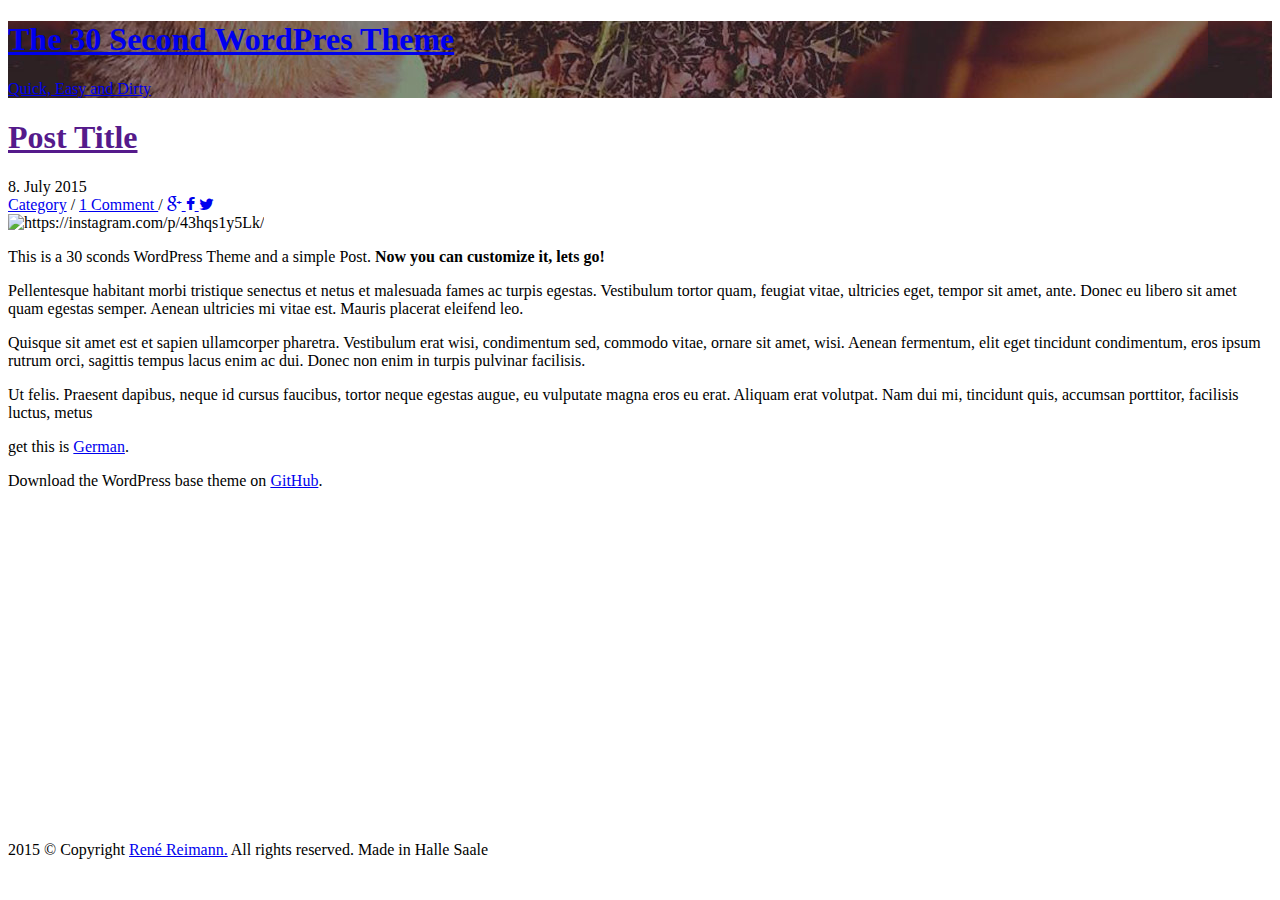
==== commit bf71ee53: "add viedo" ====
--- a/index.html
+++ b/index.html
@@ -113,6 +113,9 @@
 	            		<p>get this is <a href="de/">German</a>.</p> 
                         
                         <p>Download the WordPress base theme on <a href="https://github.com/derpixler/30-second-wordpress-theme/">GitHub</a>.</p>
+                    
+                        <iframe width="560" height="315" src="https://www.youtube.com/embed/6bKw5dsPneU" frameborder="0" allowfullscreen></iframe>
+                    
                     </main>
 	            
                     <!-- Posts footer -->
@@ -147,5 +150,16 @@
 
   <!-- End blog display -->
 
+<script>
+  (function(i,s,o,g,r,a,m){i['GoogleAnalyticsObject']=r;i[r]=i[r]||function(){
+  (i[r].q=i[r].q||[]).push(arguments)},i[r].l=1*new Date();a=s.createElement(o),
+  m=s.getElementsByTagName(o)[0];a.async=1;a.src=g;m.parentNode.insertBefore(a,m)
+  })(window,document,'script','//www.google-analytics.com/analytics.js','ga');
+
+  ga('create', 'UA-2560207-11', 'auto');
+  ga('send', 'pageview');
+
+</script>
+
 </body>
 </html>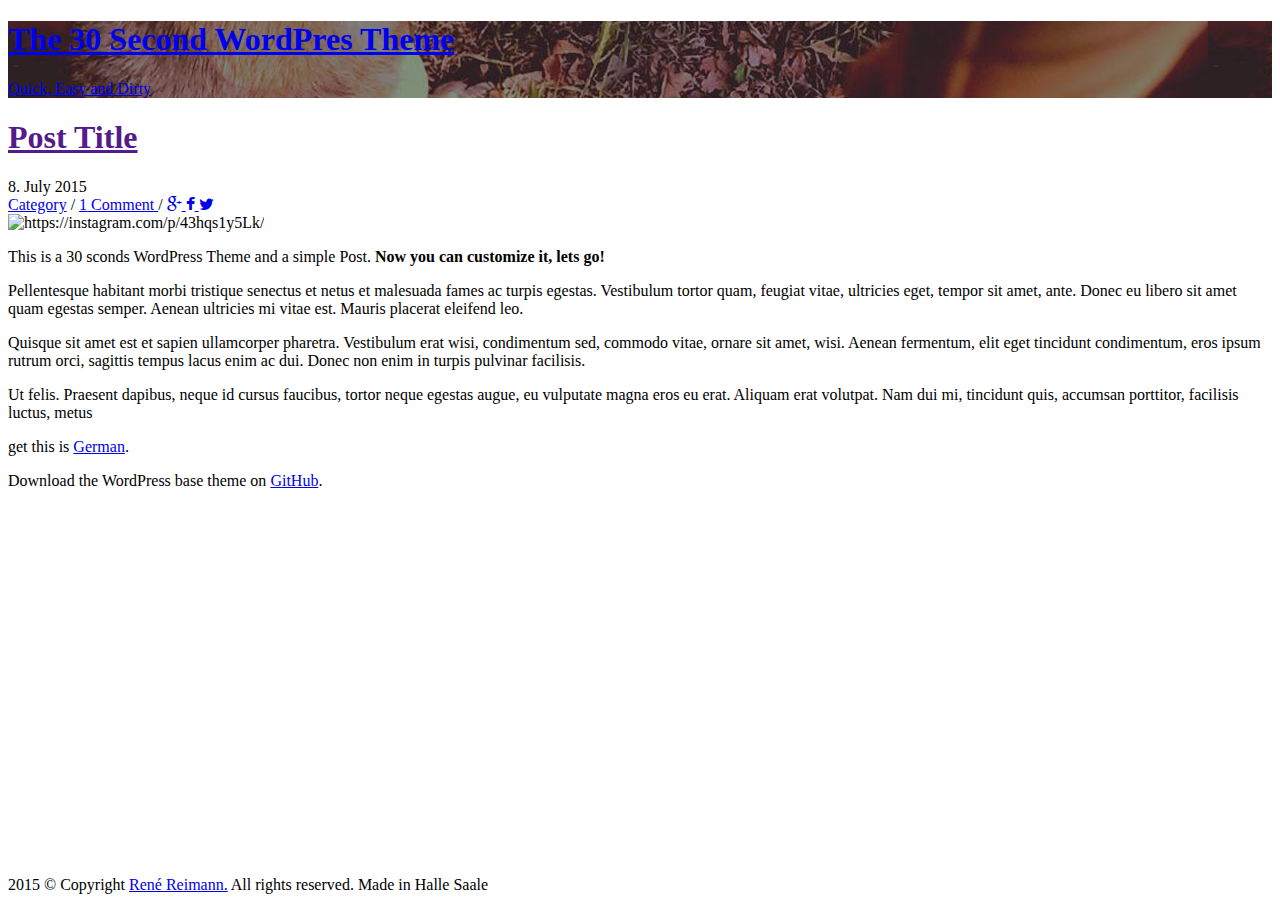
==== commit 90f25d41: "add viedo" ====
--- a/index.html
+++ b/index.html
@@ -114,7 +114,7 @@
                         
                         <p>Download the WordPress base theme on <a href="https://github.com/derpixler/30-second-wordpress-theme/">GitHub</a>.</p>
                     
-                        <iframe width="560" height="315" src="https://www.youtube.com/embed/6bKw5dsPneU" frameborder="0" allowfullscreen></iframe>
+                        <iframe width="640" height="350" src="https://www.youtube.com/embed/6bKw5dsPneU" frameborder="0" allowfullscreen></iframe>
                     
                     </main>
 	            
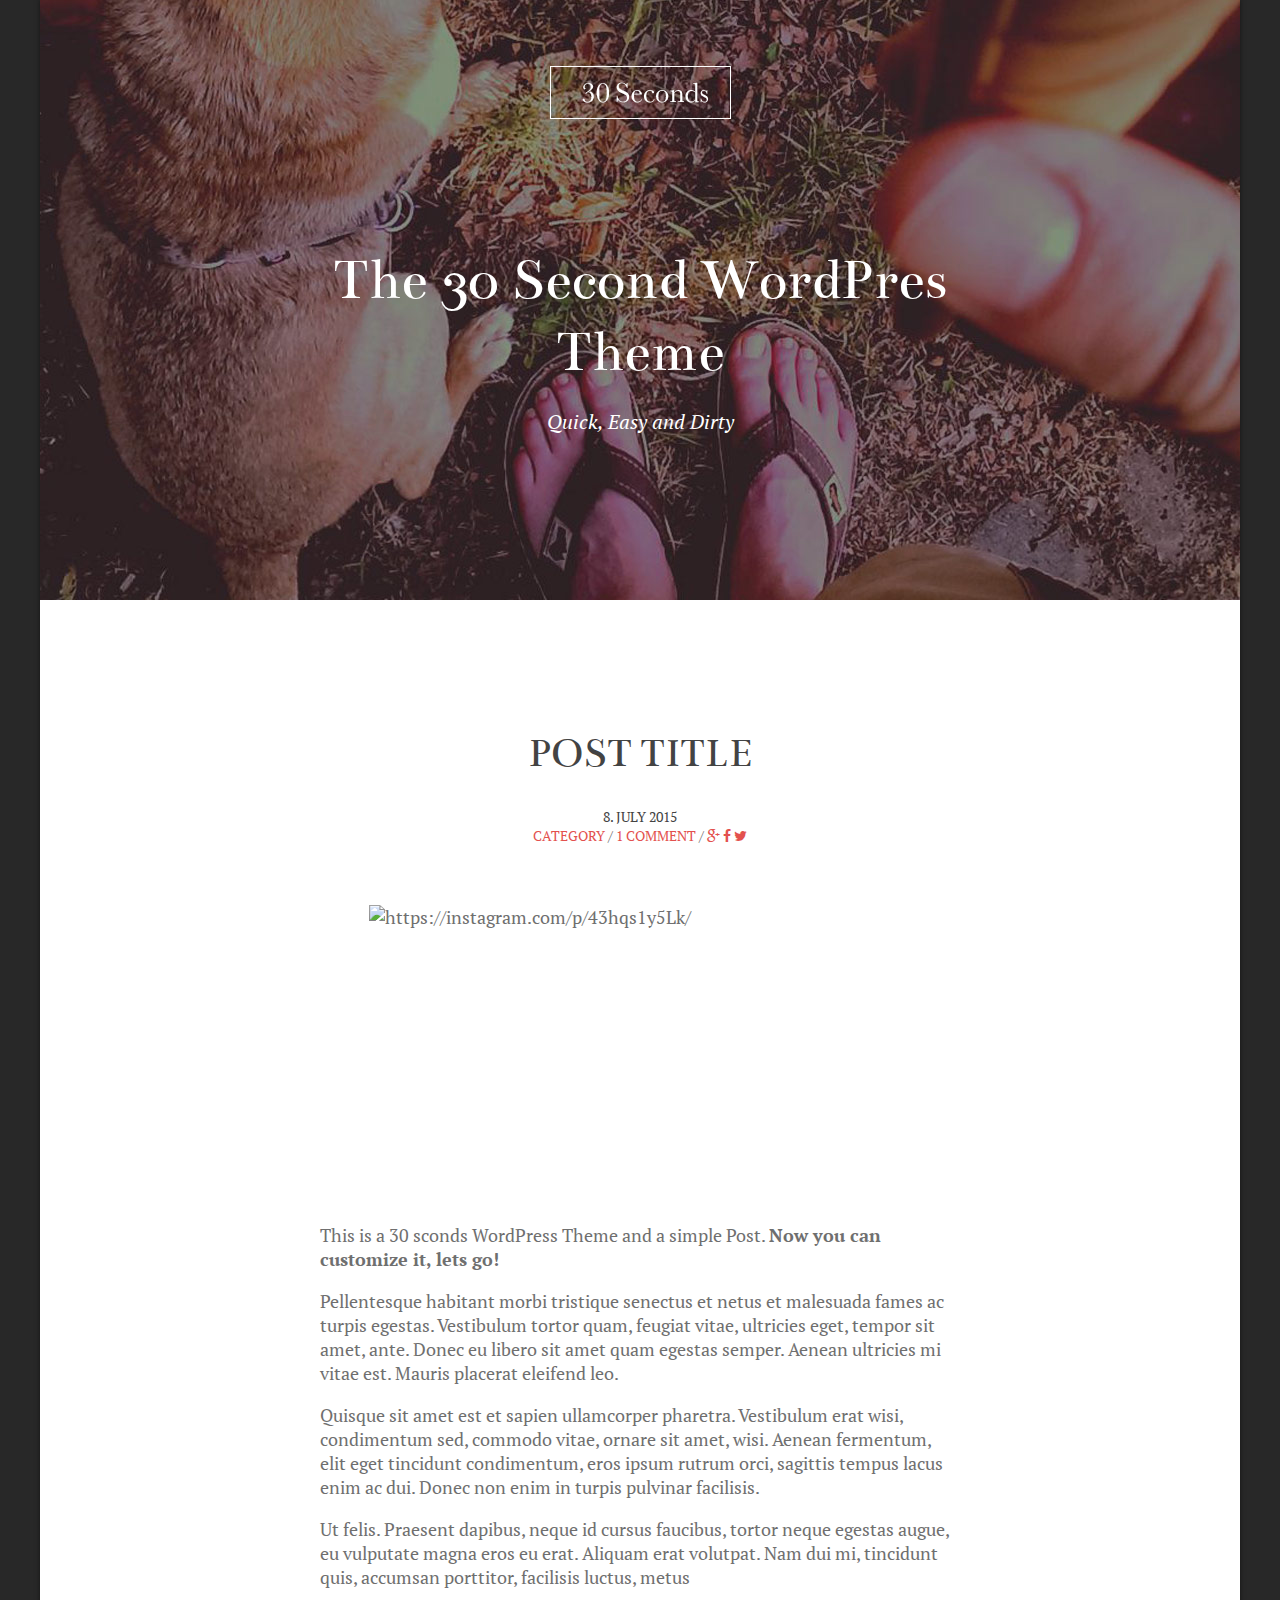
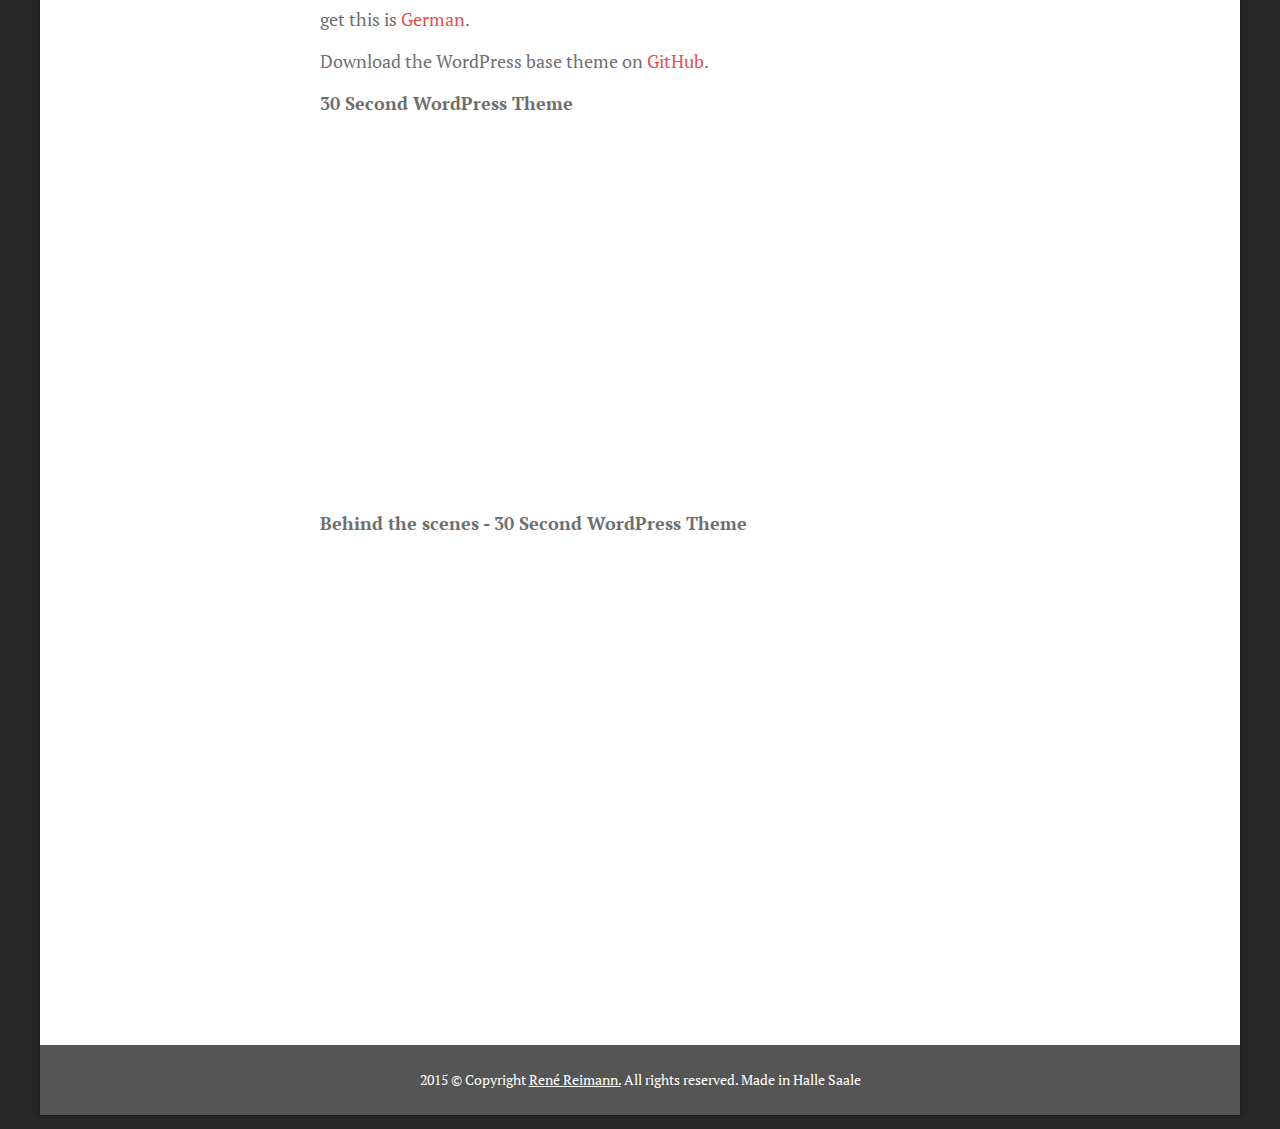
==== commit 7fcc9cec: "fix seconds" ====
--- a/index.html
+++ b/index.html
@@ -114,7 +114,23 @@
                         
                         <p>Download the WordPress base theme on <a href="https://github.com/derpixler/30-second-wordpress-theme/">GitHub</a>.</p>
                     
-                        <iframe width="640" height="350" src="https://www.youtube.com/embed/6bKw5dsPneU" frameborder="0" allowfullscreen></iframe>
+                        <p><b>30 Second WordPress Theme</b> 
+                        <div class="responsive-video">
+                        <iframe src="https://www.youtube.com/embed/6XJRw-XwYuA"
+                        width="640" height="350" frameborder="0" webkitAllowFullScreen
+                        mozallowfullscreen allowFullScreen></iframe>
+                        </div>
+                        </p>
+                        
+                        <p><b>Behind the scenes - 30 Second WordPress Theme</b> 
+                        <div class="responsive-video">
+                        <iframe src="https://www.youtube.com/embed/22eEqwmx8cM"
+                        width="640" height="350" frameborder="0" webkitAllowFullScreen
+                        mozallowfullscreen allowFullScreen></iframe>
+                        </div>
+                        </p>
+                    
+                        
                     
                     </main>
 	            
--- a/assets/css/style.css
+++ b/assets/css/style.css
@@ -1,6 +1,473 @@
-/**
- * Feature Name: Main CSS File
- * Version:      1
- * Author:       Rene Reimann
- * Author URI:   www.rene-reimann.de
- */+article,
+aside,
+details,
+figcaption,
+figure,
+footer,
+header,
+hgroup,
+main,
+nav,
+section,
+summary {
+  display: block;
+}
+audio,
+canvas,
+video {
+  display: inline-block;
+}
+audio:not([controls]) {
+  display: none;
+  height: 0;
+}
+[hidden],
+template {
+  display: none;
+}
+html {
+  font-family: sans-serif;
+  -webkit-text-size-adjust: 100%;
+  -ms-text-size-adjust: 100%;
+}
+body {
+  margin: 0;
+}
+a {
+  background: transparent;
+}
+a:focus {
+  outline: thin dotted;
+}
+a:active,
+a:hover {
+  outline: 0;
+}
+h1 {
+  font-size: 2em;
+  margin: 0.67em 0;
+}
+abbr.post header h1] {
+  border-bottom: 1px dotted;
+}
+b,
+strong {
+  font-weight: bold;
+}
+dfn {
+  font-style: italic;
+}
+hr {
+  -moz-box-sizing: content-box;
+  box-sizing: content-box;
+  height: 0;
+}
+mark {
+  background: #ff0;
+  color: #000;
+}
+code,
+kbd,
+pre,
+samp {
+  font-family: monospace, serif;
+  font-size: 1em;
+}
+pre {
+  white-space: pre-wrap;
+}
+q {
+  quotes: "\201C" "\201D" "\2018" "\2019";
+}
+small {
+  font-size: 80%;
+}
+sub,
+sup {
+  font-size: 75%;
+  line-height: 0;
+  position: relative;
+  vertical-align: baseline;
+}
+sup {
+  top: -0.5em;
+}
+sub {
+  bottom: -0.25em;
+}
+img {
+  border: 0;
+}
+svg:not(:root) {
+  overflow: hidden;
+}
+figure {
+  margin: 0;
+}
+fieldset {
+  border: 1px solid #c0c0c0;
+  margin: 0 2px;
+  padding: 0.35em 0.625em 0.75em;
+}
+legend {
+  border: 0;
+  padding: 0;
+}
+button,
+input,
+select,
+textarea {
+  font-family: inherit;
+  font-size: 100%;
+  margin: 0;
+}
+button,
+input {
+  line-height: normal;
+}
+button,
+select {
+  text-transform: none;
+}
+html input[type="button"],
+button,
+input[type="reset"],
+input[type="submit"] {
+  -webkit-appearance: button;
+  cursor: pointer;
+}
+button[disabled],
+html input[disabled] {
+  cursor: default;
+}
+input[type="checkbox"],
+input[type="radio"] {
+  box-sizing: border-box;
+  padding: 0;
+}
+input[type="search"] {
+  -webkit-appearance: textfield;
+  -webkit-box-sizing: content-box;
+  -moz-box-sizing: content-box;
+  box-sizing: content-box;
+}
+input[type="search"]::-webkit-search-cancel-button,
+input[type="search"]::-webkit-search-decoration {
+  -webkit-appearance: none;
+}
+button::-moz-focus-inner,
+input::-moz-focus-inner {
+  border: 0;
+  padding: 0;
+}
+textarea {
+  overflow: auto;
+  vertical-align: top;
+}
+table {
+  border-collapse: collapse;
+  border-spacing: 0;
+}
+* {
+  -webkit-box-sizing: border-box;
+  -moz-box-sizing: border-box;
+  box-sizing: border-box;
+}
+html {
+  font-size: 1.125em;
+  font-family: 'PT Serif';
+  background-color: #282828;
+}
+img {
+  max-width: 100%;
+  height: auto;
+}
+.wp-caption {
+  max-width: 100%;
+}
+a,
+a:link,
+a:visited {
+  text-decoration: none;
+  color: #e3514e;
+}
+a:hover,
+a:active {
+  text-decoration: none;
+  color: #ff3632;
+}
+.wrapper {
+  width: 100%;
+  margin: 0 auto;
+  max-width: 66.66666666666666rem;
+  background-color: #ffffff;
+  -webkit-box-shadow: 0 0 5px rgba(0,0,0,.5);
+  -moz-box-shadow: 0 0 5px rgba(0,0,0,.5);
+  box-shadow: 0 0 5px rgba(0,0,0,.5);
+}
+.header_wrap {
+  display: table;
+  width: 100%;
+  background-color: #0d0603;
+  height: 33.33333333333333rem;
+  text-align: center;
+}
+.site_header {
+  background-repeat: no-repeat; 
+  background-position: center center;
+  display: table-cell;
+  vertical-align: middle;
+  color: #ffffff;
+}
+.site_header .logo {
+  background-image: url('../img/logo.png');
+  display: inline-block;
+  width: 181px;
+  height: 53px;
+  margin-bottom: 6.666666666666666rem;
+}
+.site_header h1 {
+  margin: 0 auto;
+  max-width: 38.888888888888886rem;
+  font-family: 'Bentham';
+  font-size: 3.333333333333333rem;
+  font-weight: 400;
+}
+.site_header h1 a {
+  color: inherit;
+}
+.site_header p {
+  margin-bottom: 5.555555555555555rem;
+  font-size: 1.1111111111111112rem;
+  font-style: italic;
+}
+.site_header p a {
+  color: inherit;
+}
+.site_footer .infoline a {
+  color: #fff;
+  text-decoration:underline;
+}
+.site_footer .infoline a:hover {
+  text-decoration:none;
+}
+ #primary {
+  display: block;
+  min-height: 16.666666666666664rem;
+  max-width: 35.55555555555556rem;
+  margin: 0 auto;
+  color: #6f6f6f;
+}
+.tag_header {
+  text-align: center;
+  font-weight: normal;
+  text-transform: uppercase;
+  margin-top: 4.444444444444445rem;
+}
+.entry-meta {
+  text-align: center;
+  font-size: 0.7777777777777777rem;
+  text-transform: uppercase;
+  margin-bottom: 3.333333333333333rem;
+}
+.entry-meta time,
+.post_tags {
+  display: inline-block;
+  color: #434343;
+}
+.entry-meta time a,
+.post_tags a {
+  color: inherit;
+}
+.entry-meta time a:hover,
+.post_tags a:hover {
+  color: #ff3632;
+}
+.separator {
+  margin-left: 1.1111111111111112rem;
+  margin-right: 1.1111111111111112rem;
+}
+.post {
+  padding-top: 5.555555555555555rem;
+}
+.post:last-of-type {
+  padding-bottom: 5.555555555555555rem;
+}
+.post h1,
+.post h2,
+.post h3,
+.post h4,
+.post h5,
+.post h6 {
+  font-weight: 400;
+  color: #434343;
+}
+.post img {
+  display: block;
+  margin-left: auto;
+  margin-right: auto;
+}
+.post header h1 {
+  font-family: 'Bentham';
+  font-size: 2.333333333333333rem;
+  font-weight: 400;
+  text-transform: uppercase;
+  text-align: center;
+  color: #434343;
+}
+.post header h1 a {
+  color: inherit;
+}
+.post header h1 a:hover,
+.post header h1 a:active {
+  color: #5d5d5d;
+}
+
+
+.comment-author img {
+  float: left;
+  height: 83px;
+  width: 83px;
+  margin-right: 15px;
+}
+
+.link_display {
+  font-size: 1.2em;
+  text-align: center;
+}
+.after_post {
+  text-align: center;
+  margin-top: 3em;
+  font-weight: bold;
+}
+.nav_links {
+  text-align: center;
+  margin-bottom: 6em;
+}
+.social_links {
+  width: 100%;
+  max-width: 35.55555555555556rem;
+  margin: 3.333333333333333rem auto 6.111111111111111rem;
+}
+.social_links:before,
+.social_links:after {
+  content: " ";
+  display: table;
+}
+.social_links:after {
+  clear: both;
+}
+.social_col {
+  float: left;
+  line-height: 3rem;
+  font-size: 0.8888888888888888rem;
+  text-align: center;
+  color: #555555;
+  border-width: 0.05555555555555555rem 0 0.05555555555555555rem 0.05555555555555555rem;
+  border-color: #838383;
+  border-style: solid;
+}
+.social_col a {
+  width: 100%;
+  height: 100%;
+  display: block;
+  color: inherit;
+}
+.social_col:last-of-type {
+  border-right-width: 0.05555555555555555rem;
+}
+.social_col:hover {
+  border-color: #ff3632 #838383;
+}
+.social_col:hover a {
+  background-color: #ff3632;
+  color: #fff;
+}
+.social_col:hover:last-of-type {
+  border-right-color: #ff3632;
+}
+.social_col:hover:first-of-type {
+  border-color: #838383;
+}
+/* two items */
+.social_col:first-child:nth-last-child(2),
+.social_col:first-child:nth-last-child(2) ~ .social_col {
+  width: 50%;
+}
+/* three items */
+.social_col:first-child:nth-last-child(3),
+.social_col:first-child:nth-last-child(3) ~ .social_col {
+  width: 33.3333%;
+}
+/* four items */
+.social_col:first-child:nth-last-child(4),
+.social_col:first-child:nth-last-child(4) ~ .social_col {
+  width: 25%;
+}
+.site_footer {
+  background-color: #555555;
+  color: #ffffff;
+  text-align: center;
+  line-height: 3.888888888888889rem;
+  font-size: 0.7777777777777777rem;
+}
+.responsive-video iframe {
+position: absolute;
+top: 0;
+left: 0;
+width: 100%;
+height: 100%;
+}
+.responsive-video {
+position: relative;
+padding-bottom: 56.25%; /* Default for 1600x900 videos 16:9 ratio*/
+padding-top: 0px;
+height: 0;
+overflow: hidden;
+}
+@media (max-width: 44rem) {
+  .site_header img {
+    margin-bottom: 2.2222222222222223rem;
+  }
+   #primary {
+    padding-left: 2.2222222222222223rem;
+    padding-right: 2.2222222222222223rem;
+  }
+}
+@media (max-width: 30rem) {
+  .site_header {
+    padding-left: 1.1111111111111112rem;
+    padding-right: 1.1111111111111112rem;
+  }
+  .site_header h1 {
+    font-size: 2.5rem;
+  }
+  .site_header p {
+    margin-bottom: 2.7777777777777777rem;
+  }
+  .post {
+    padding-top: 2.7777777777777777rem;
+  }
+  .post:last-of-type {
+    padding-bottom: 2.7777777777777777rem;
+  }
+  .post header h1 {
+    font-size: 2rem;
+  }
+  .social_links {
+    margin: 0 auto 3.0555555555555554rem;
+  }
+  .social_col {
+    line-height: 2.2222222222222223rem;
+    font-size: 0.6666666666666666rem;
+  }
+  .site_footer {
+    padding: 0.5555555555555556rem;
+    line-height: normal;
+  }
+}
+@media (max-width: 10em) {
+  html {
+    min-width: 10em;
+  }
+}
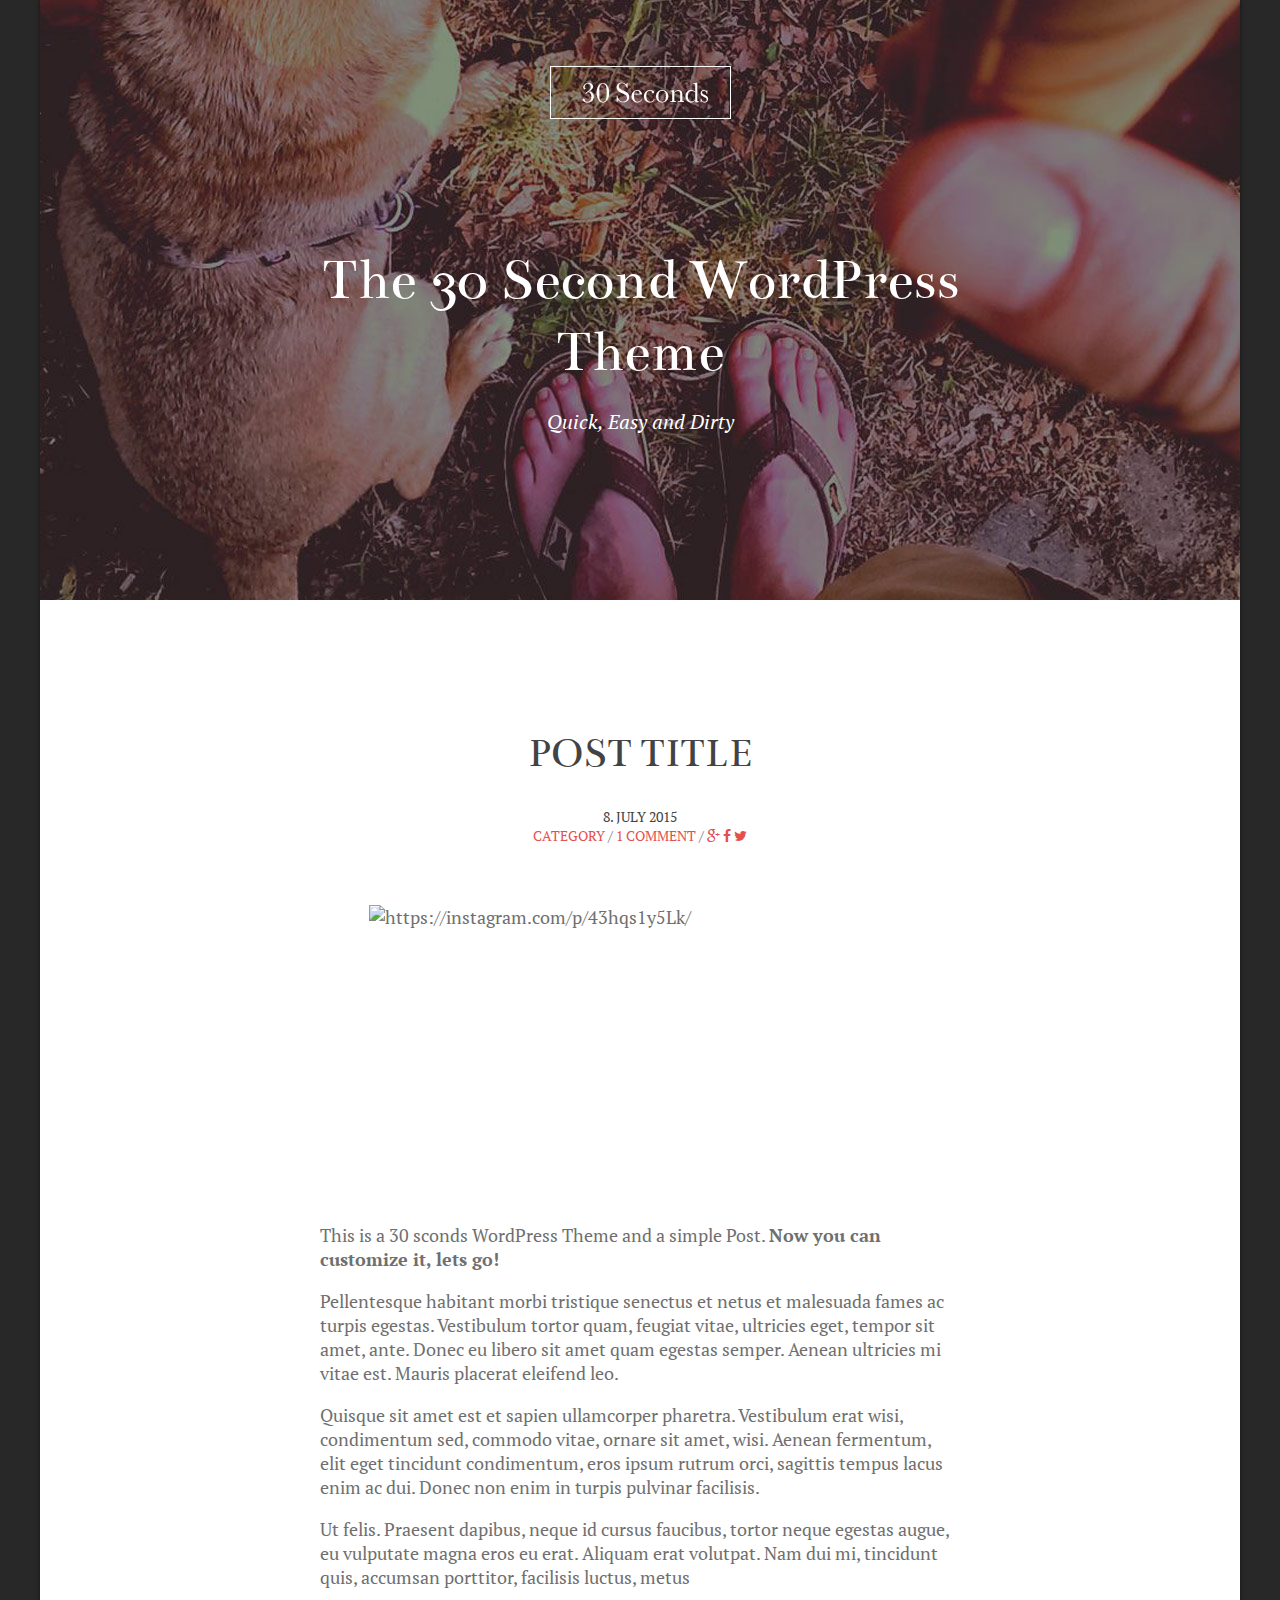
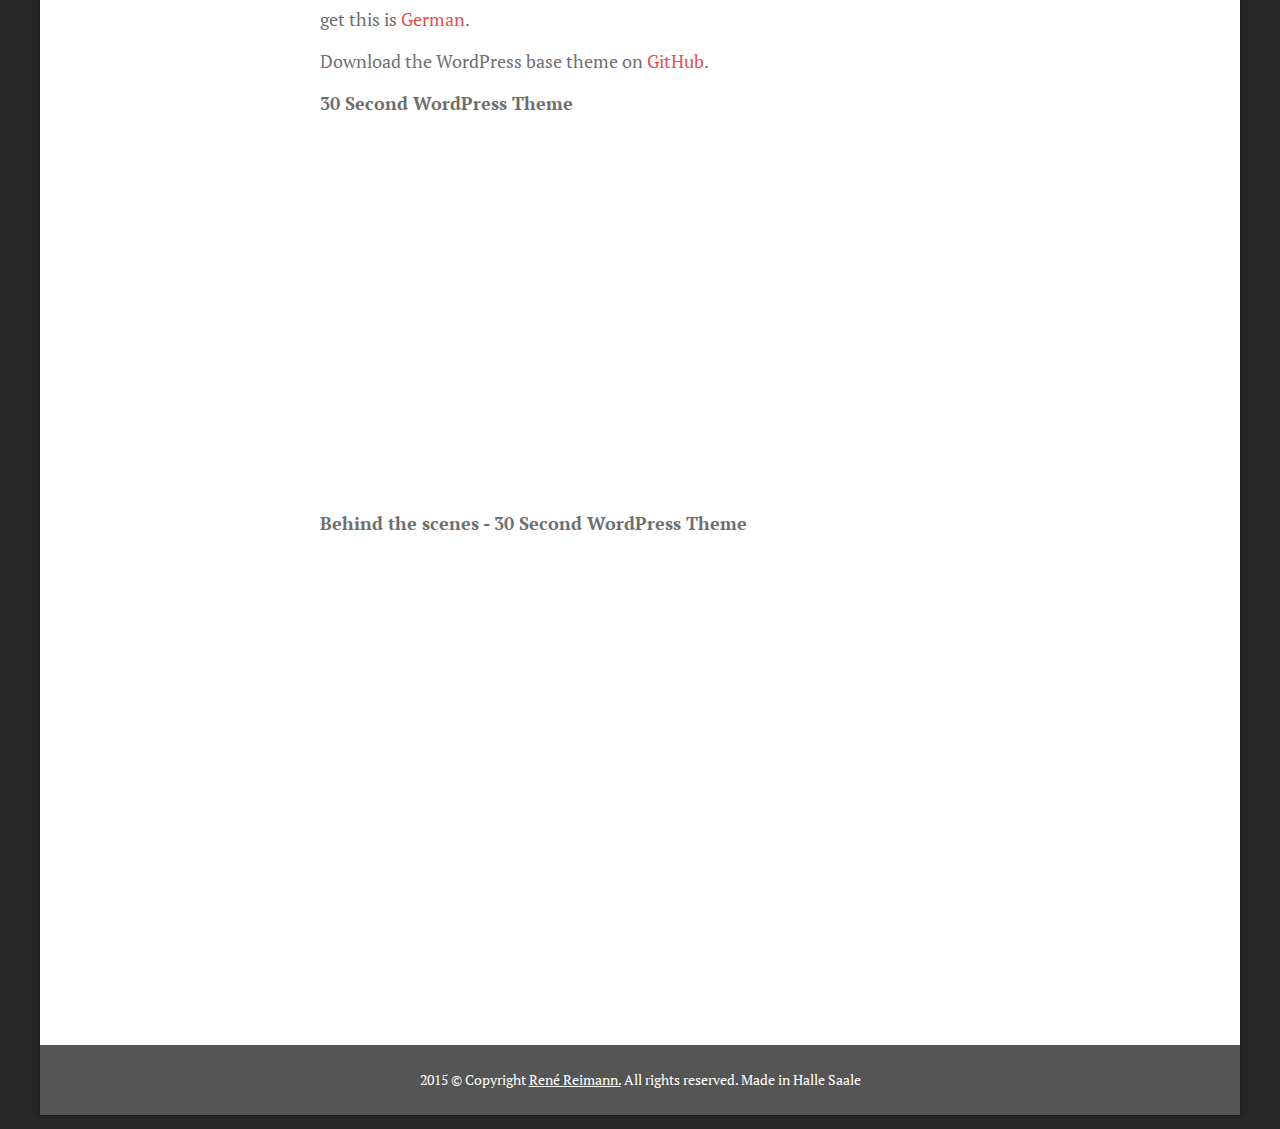
==== commit 8ae3f209: "Update index.html" ====
--- a/index.html
+++ b/index.html
@@ -3,7 +3,7 @@
   <head>
     <meta charset="utf-8">
     <title>
-      The 30 Second WordPres Theme
+      The 30 Second WordPress Theme
     </title>
     <meta name="viewport" content="width=device-width, initial-scale=1.0">
 
@@ -25,7 +25,7 @@
 	        	<a href="http://derpixler.github.io/30-second-wordpress-theme/" id="logo" class="logo"></a>
                 <h1>
                   <a href="HOME_URL">
-                    The 30 Second WordPres Theme
+                    The 30 Second WordPress Theme
                   </a>
                 </h1>
                 <p>
@@ -178,4 +178,4 @@
 </script>
 
 </body>
-</html>+</html>
